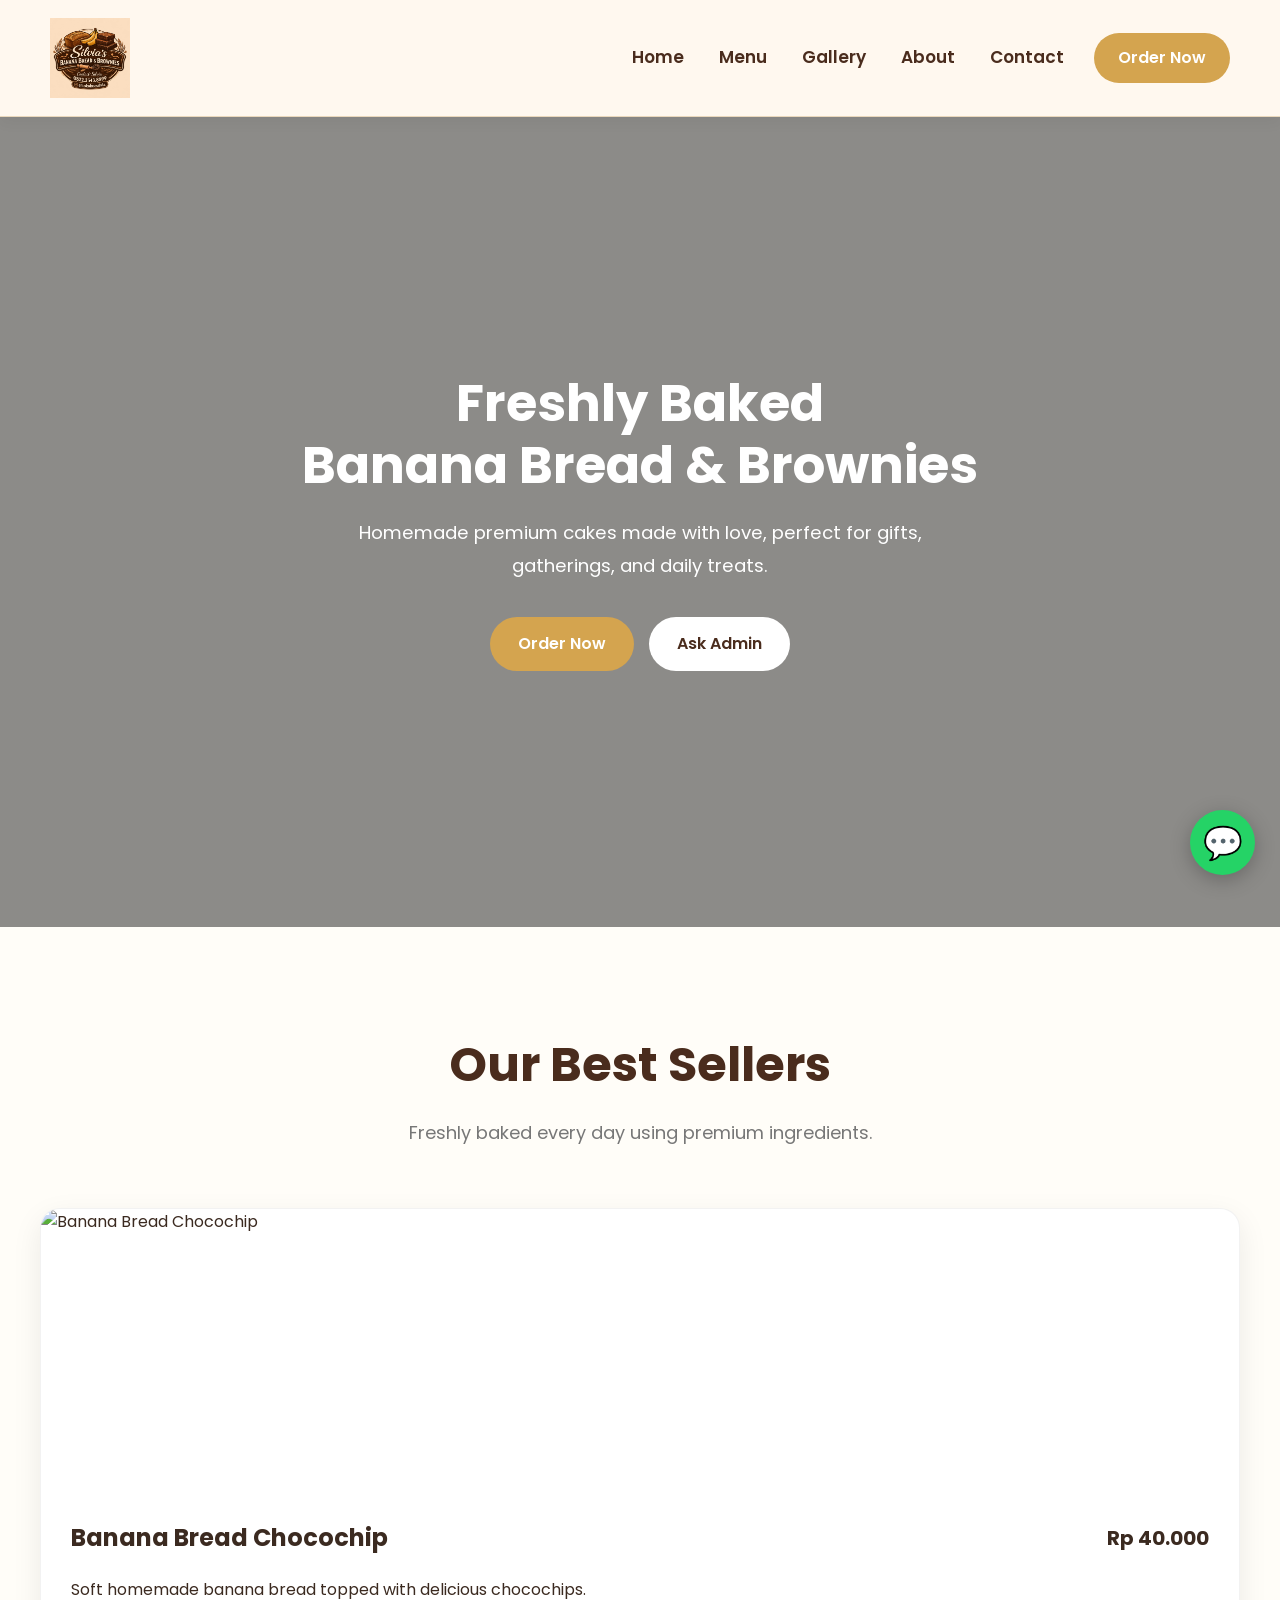
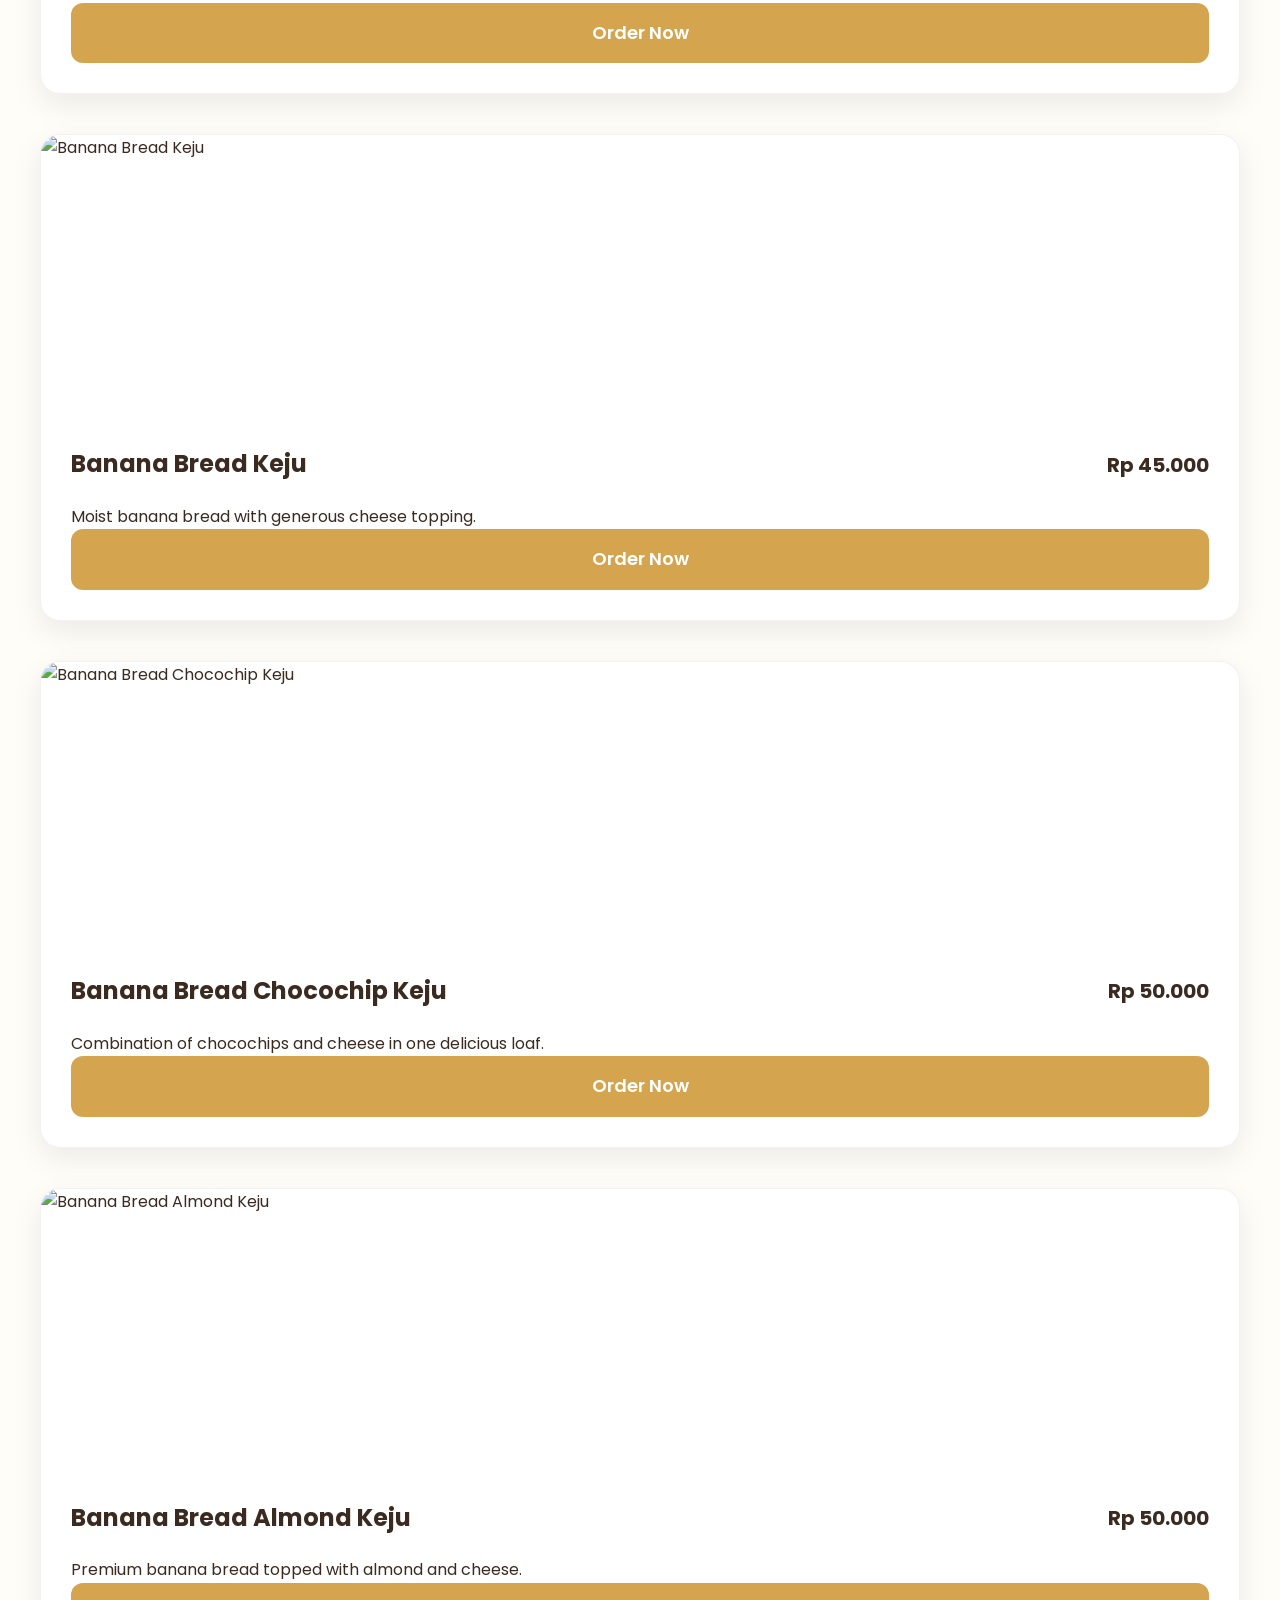
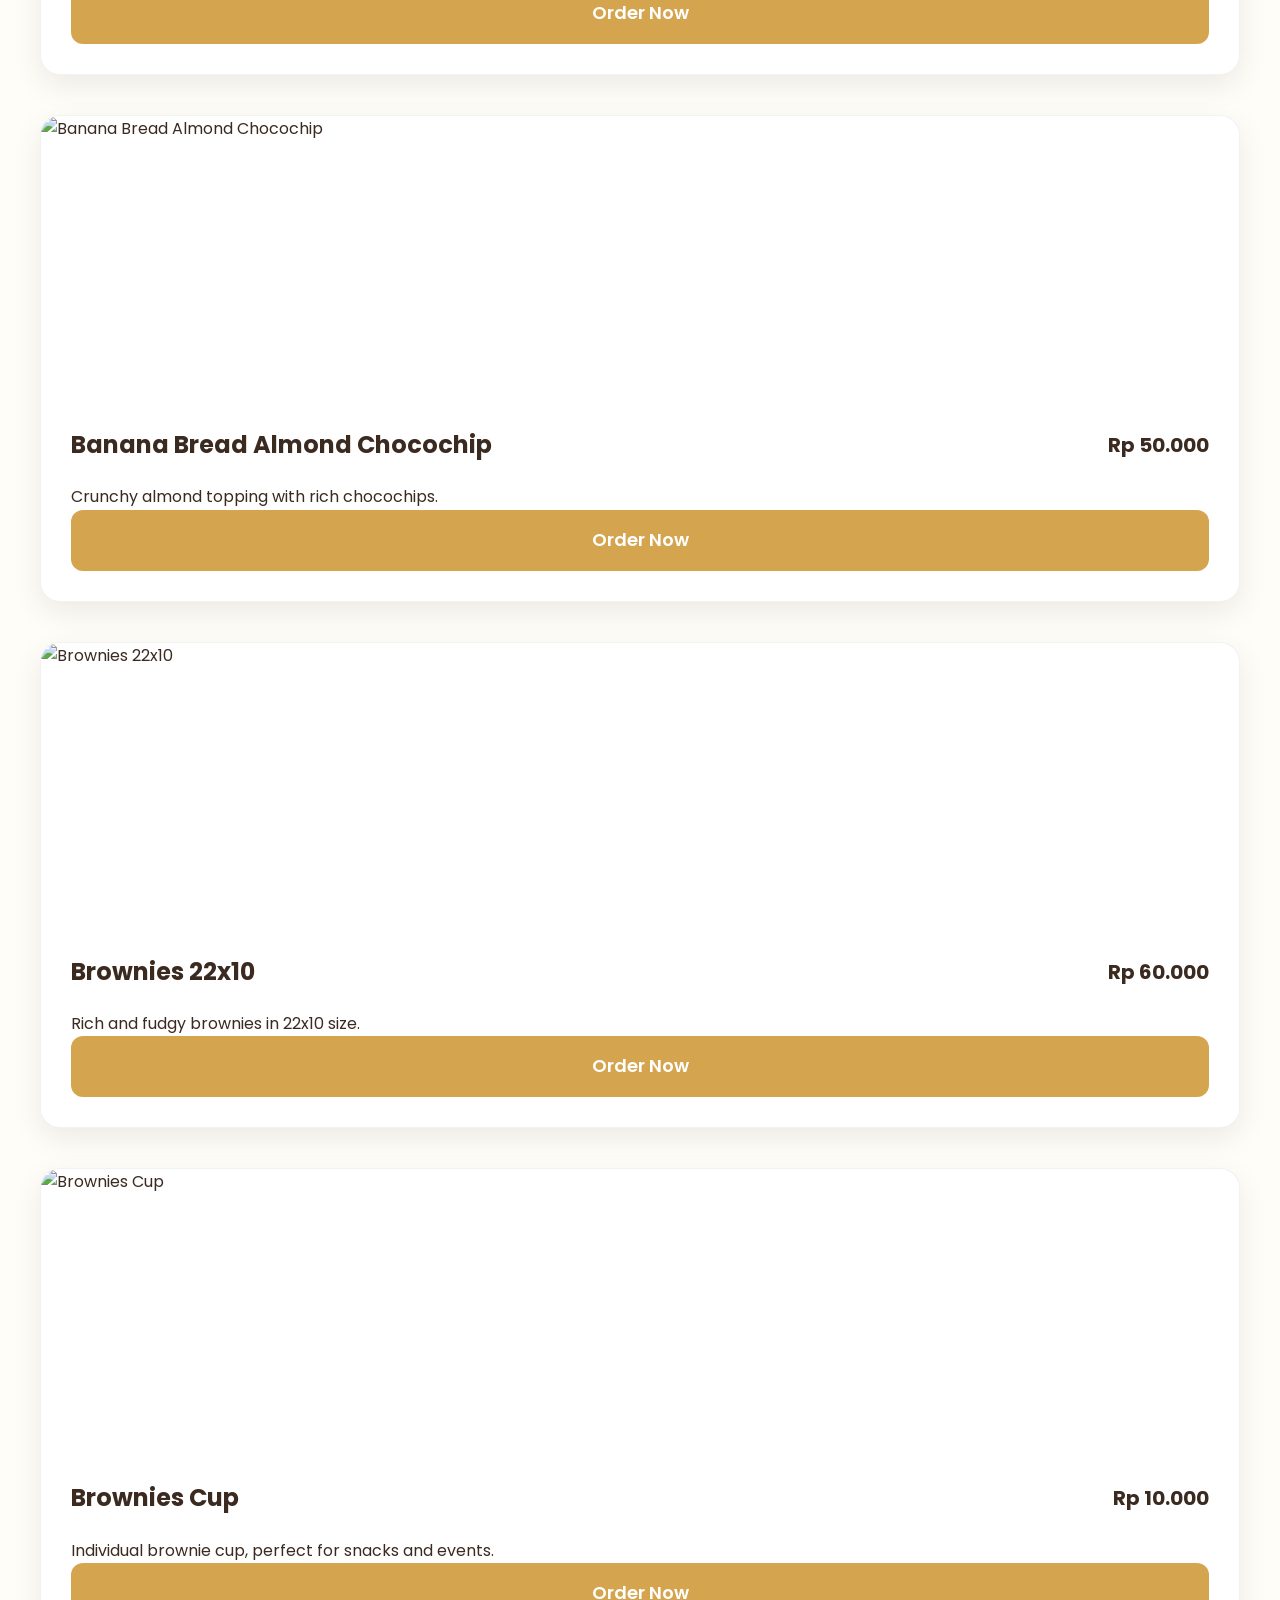
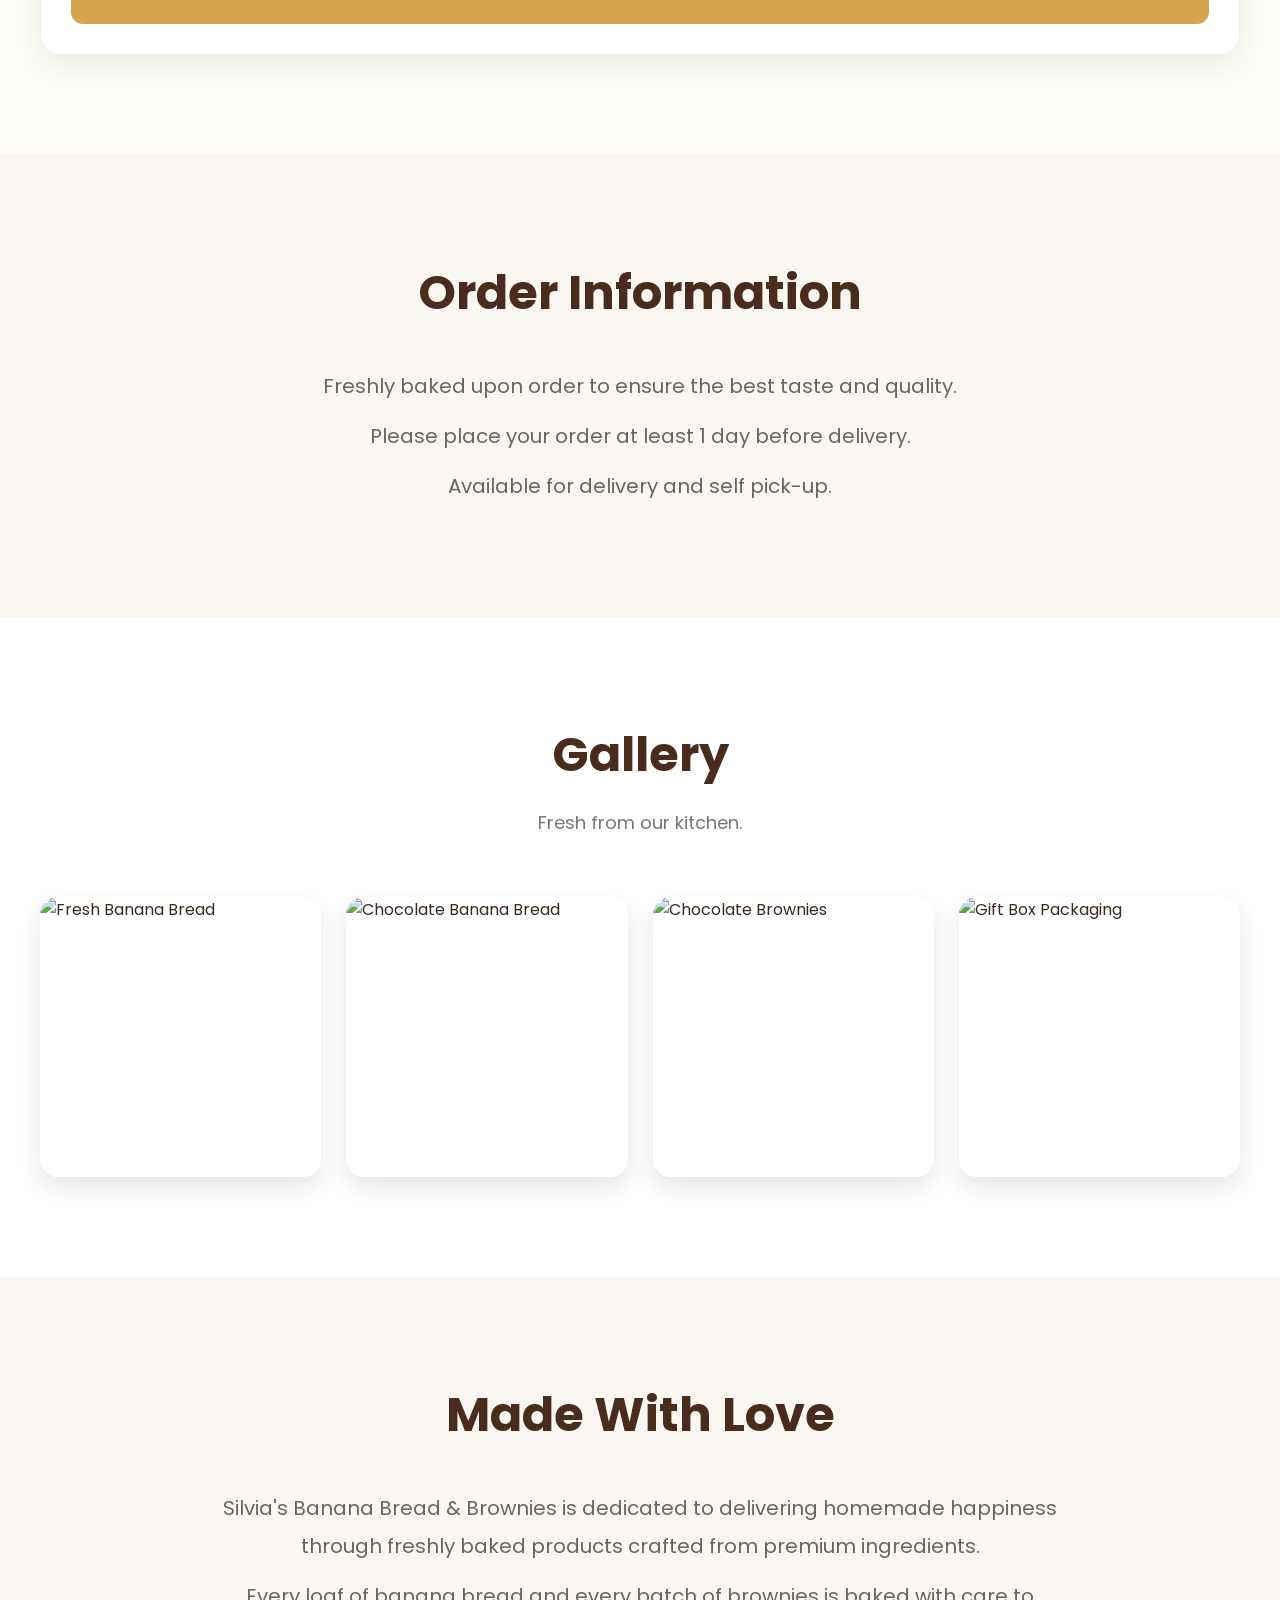
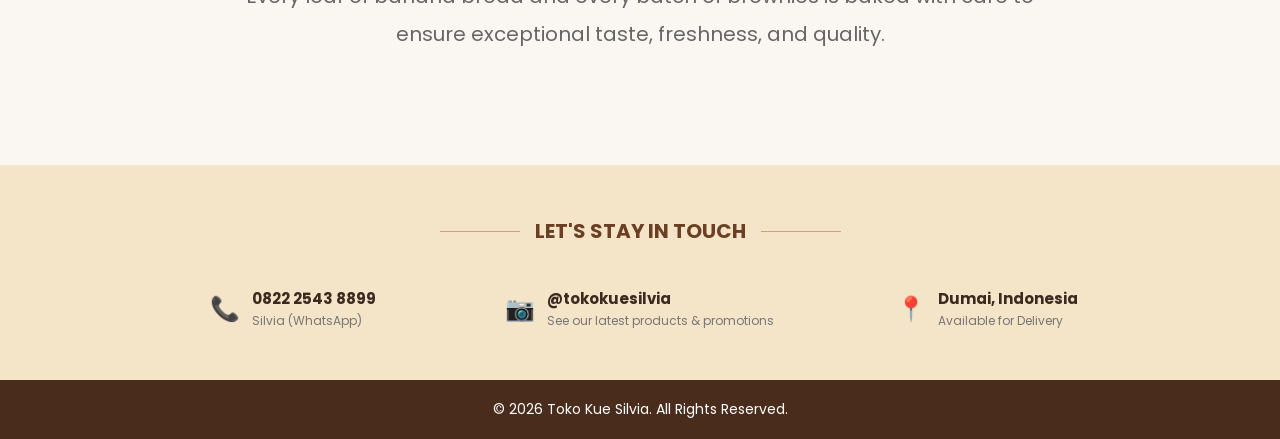
==== index.html @ 65a8c42e "Update index.html" ====
<!DOCTYPE html>
<html lang="en">

<head>
<meta charset="UTF-8">
<meta name="viewport" content="width=device-width, initial-scale=1.0">

<title>Silvia's Banana Bread & Brownies</title>

<meta name="description"
content="Homemade Banana Bread & Brownies. Freshly baked, premium ingredients, made with love.">

<link rel="preconnect" href="https://fonts.googleapis.com">
<link rel="preconnect" href="https://fonts.gstatic.com" crossorigin>

<link href="https://fonts.googleapis.com/css2?family=Poppins:wght@300;400;500;600;700&display=swap" rel="stylesheet">

<link rel="icon" href="logo.jpeg">

<link rel="stylesheet" href="styles.css">
</head>

<body>

<header class="site-header">

<div class="logo">

<img src="logo.jpeg" alt="Silvia's Logo">

</div>

<nav class="site-nav">

<a href="#home">Home</a>
<a href="#menu">Menu</a>
<a href="#gallery">Gallery</a>
<a href="#about">About</a>
<a href="#contact">Contact</a>

</nav>

<a href="order.html" class="order-btn">
Order Now
</a>

</header>

<section class="hero" id="home">

<div class="hero-content">

<h1>
Freshly Baked<br>
Banana Bread & Brownies
</h1>

<p>
Homemade premium cakes made with love,
perfect for gifts, gatherings, and daily treats.
</p>

<div class="hero-buttons">

<a href="order.html" class="btn-primary">
Order Now
</a>

<a href="https://wa.me/6282225438899"
target="_blank"
class="btn-secondary">

Ask Admin

</a>

</div>

</div>

</section>

<section class="menu-section" id="menu">

<div class="section-title">

<h2>Our Best Sellers</h2>

<p>
Freshly baked every day using premium ingredients.
</p>

</div>

<div class="menu-grid">

  <!-- PRODUCT 1 -->

  <div class="product-card">

    <img src="chocochip.jpeg" alt="Banana Bread Chocochip">

    <div class="product-content">

      <div class="product-header">

        <h3>Banana Bread Chocochip</h3>

        <span class="price">
          Rp 40.000
        </span>

      </div>

      <p>
        Soft homemade banana bread topped with delicious chocochips.
      </p>

      <a href="order.html">Order Now</a>

    </div>

  </div>


  <!-- PRODUCT 2 -->

  <div class="product-card">

    <img src="keju.jpeg" alt="Banana Bread Keju">

    <div class="product-content">

      <div class="product-header">

        <h3>Banana Bread Keju</h3>

        <span class="price">
          Rp 45.000
        </span>

      </div>

      <p>
        Moist banana bread with generous cheese topping.
      </p>

      <a href="order.html">Order Now</a>

    </div>

  </div>


  <!-- PRODUCT 3 -->

  <div class="product-card">

    <img src="chocochip-keju.jpeg" alt="Banana Bread Chocochip Keju">

    <div class="product-content">

      <div class="product-header">

        <h3>Banana Bread Chocochip Keju</h3>

        <span class="price">
          Rp 50.000
        </span>

      </div>

      <p>
        Combination of chocochips and cheese in one delicious loaf.
      </p>

      <a href="order.html">Order Now</a>

    </div>

  </div>


  <!-- PRODUCT 4 -->

  <div class="product-card">

    <img src="almond-keju.jpeg" alt="Banana Bread Almond Keju">

    <div class="product-content">

      <div class="product-header">

        <h3>Banana Bread Almond Keju</h3>

        <span class="price">
          Rp 50.000
        </span>

      </div>

      <p>
        Premium banana bread topped with almond and cheese.
      </p>

      <a href="order.html">Order Now</a>

    </div>

  </div>


  <!-- PRODUCT 5 -->

  <div class="product-card">

    <img src="almond-chocochip.jpeg" alt="Banana Bread Almond Chocochip">

    <div class="product-content">

      <div class="product-header">

        <h3>Banana Bread Almond Chocochip</h3>

        <span class="price">
          Rp 50.000
        </span>

      </div>

      <p>
        Crunchy almond topping with rich chocochips.
      </p>

      <a href="order.html">Order Now</a>

    </div>

  </div>


  <!-- PRODUCT 6 -->

  <div class="product-card">

    <img src="brownies-22x10.jpeg" alt="Brownies 22x10">

    <div class="product-content">

      <div class="product-header">

        <h3>Brownies 22x10</h3>

        <span class="price">
          Rp 60.000
        </span>

      </div>

      <p>
        Rich and fudgy brownies in 22x10 size.
      </p>

      <a href="order.html">Order Now</a>

    </div>

  </div>


  <!-- PRODUCT 7 -->

  <div class="product-card">

    <img src="brownies-cup.jpeg" alt="Brownies Cup">

    <div class="product-content">

      <div class="product-header">

        <h3>Brownies Cup</h3>

        <span class="price">
          Rp 10.000
        </span>

      </div>

      <p>
        Individual brownie cup, perfect for snacks and events.
      </p>

      <a href="order.html">Order Now</a>

    </div>

  </div>

</div>
  
</section>

<section class="about-section">

<div class="about-content">

<h2>Order Information</h2>

<p>
Freshly baked upon order to ensure the best taste and quality.
</p>

<p>
Please place your order at least 1 day before delivery.
</p>

<p>
Available for delivery and self pick-up.
</p>

</div>


</section>

<section class="gallery-section" id="gallery">

<div class="section-title">

<h2>Gallery</h2>

<p>
Fresh from our kitchen.
</p>

</div>

<div class="gallery-grid">

<img src="gallery1.jpeg" alt="Fresh Banana Bread">
<img src="gallery2.jpeg" alt="Chocolate Banana Bread">
<img src="gallery3.jpeg" alt="Chocolate Brownies">
<img src="gallery4.jpeg" alt="Gift Box Packaging">

</div>

</section>

<section class="about-section" id="about">

<div class="about-content">

<h2>Made With Love</h2>

<p>
Silvia's Banana Bread & Brownies is dedicated to delivering homemade happiness through freshly baked products crafted from premium ingredients.
</p>

<p>
Every loaf of banana bread and every batch of brownies is baked with care to ensure exceptional taste, freshness, and quality.
</p>

</div>

</section>

  
<section class="contact-footer" id="contact">

<h3>LET'S STAY IN TOUCH</h3>

<div class="contact-grid">

<div class="contact-item">

<div class="icon">📞</div>

<div>
<strong>0822 2543 8899</strong>
<p>Silvia (WhatsApp)</p>
</div>

</div>

<div class="contact-item">

<div class="icon">📷</div>

<div>
<a
href="https://www.instagram.com/tokokuesilvia?igsh=MXJ3dHR3a2hvaTVpeA=="
target="_blank">

<strong>@tokokuesilvia</strong>

</a>

<p>See our latest products & promotions</p>
</div>

</div>

<div class="contact-item">

<div class="icon">📍</div>

<div>
<strong>Dumai, Indonesia</strong>
<p>Available for Delivery</p>
</div>

</div>

</div>

</section>

<footer class="footer-bottom">

<p>
© 2026 Toko Kue Silvia. All Rights Reserved.
</p>

</footer>

<a
href="https://wa.me/6282225438899"
class="floating-wa"
target="_blank">

💬

</a>

<script src="script.js"></script>

</body>
</html>
---- styles.css ----
*{
margin:0;
padding:0;
box-sizing:border-box;
}

html{
scroll-behavior:smooth;
}
body{
font-family:'Poppins',sans-serif;
background:#fffdf8;
color:#3b2a20;
line-height:1.6;
}

/* ==========================
   HEADER
========================== */

.site-header{
position:sticky;
top:0;
z-index:1000;

display:flex;
justify-content:space-between;
align-items:center;

padding:18px 50px;

background:#fff8ef;

border-bottom:1px solid #ead8bc;

box-shadow:
0 4px 15px rgba(0,0,0,.05);
}

.logo{
display:flex;
align-items:center;
}

.logo img{
height:80px;
width:auto;
display:block;
object-fit:contain;
}

.site-nav{
display:flex;
gap:35px;
align-items:center;

margin-left:auto;
margin-right:30px;
}

.site-nav a{
text-decoration:none;
color:#4a2c1d;
font-weight:600;
font-size:17px;
transition:.3s;
}

.site-nav a:hover{
color:#d4a44f;
}

.order-btn{
background:#d4a44f;
color:white;
padding:12px 24px;
border-radius:30px;
text-decoration:none;
font-weight:600;
transition:.3s;
}

.order-btn:hover{
background:#be903f;
}

/* ==========================
   HERO
========================== */

.hero{
background:
linear-gradient(
rgba(0,0,0,.45),
rgba(0,0,0,.45)
),
url("hero-banner.jpg");

background-size:cover;
background-position:center;
background-repeat:no-repeat;

min-height:90vh;

display:flex;
justify-content:center;
align-items:center;
text-align:center;

color:white;
padding:50px 20px;
}

.hero-content{
max-width:800px;
animation:fadeUp 1s ease;
}

.hero h1{
font-size:3.2rem;
font-weight:700;
line-height:1.2;
margin-bottom:20px;
}

.hero p{
font-size:1.15rem;
max-width:650px;
margin:0 auto 35px;
line-height:1.8;
}

.hero-buttons{
display:flex;
justify-content:center;
gap:15px;
flex-wrap:wrap;
}

.btn-primary,
.btn-secondary{
padding:14px 28px;
border-radius:50px;
text-decoration:none;
font-weight:600;
transition:.3s;
}

.btn-primary{
background:#d4a44f;
color:white;
}

.btn-primary:hover{
background:#be903f;
}

.btn-secondary{
background:white;
color:#4a2c1d;
}

.btn-secondary:hover{
background:#f4f4f4;
}

/* ==========================
   SECTION TITLE
========================== */

section{
padding:100px 20px;
}

.section-title{
text-align:center;
margin-bottom:60px;
}

.section-title h2{
font-size:3rem;
color:#4a2c1d;
margin-bottom:15px;
}

.section-title p{
color:#777;
font-size:18px;
}

/* ==========================
   PRODUCTS
========================== */

.menu-grid{
max-width:1200px;
margin:auto;

display:grid;
grid-template-columns:1fr;
gap:40px;
}

.product-card{
background:white;
border-radius:20px;
overflow:hidden;

border:1px solid rgba(0,0,0,.05);

box-shadow:
0 10px 30px rgba(0,0,0,.08);

transition:.3s;
}
.product-card:hover{
transform:translateY(-8px);

box-shadow:
0 15px 40px rgba(0,0,0,.12);
}

.product-card img{
width:100%;
height:280px;
object-fit:cover;
display:block;
}

.product-content{
padding:30px;
}

.product-header{
display:flex;
justify-content:space-between;
align-items:center;
gap:20px;
margin-bottom:20px;
}

.product-header h3{
font-size:24px;
font-weight:700;
}

.price{
font-size:20px;
font-weight:700;
}

.product-card p{
font-size:16px;
}

.product-card a{
display:block;
width:100%;

padding:16px;

background:#d4a44f;
color:white;

text-align:center;
text-decoration:none;

border-radius:12px;

font-size:18px;
font-weight:600;

transition:.3s;
}

.product-card a:hover{
background:#be903f;
}

/* ==========================
   ORDER INFORMATION
========================== */

.about-section{
background:#faf7f2;
}

.about-content{
max-width:900px;
margin:auto;
text-align:center;
padding:0 30px;
}

.about-content h2{
font-size:3rem;
margin-bottom:35px;
color:#4a2c1d;
}

.about-content p{
font-size:20px;
line-height:1.9;
color:#666;
margin-bottom:12px;
}

/* ==========================
   GALLERY
========================== */

.gallery-section{
background:white;
}

.gallery-grid{
max-width:1200px;
margin:auto;

display:grid;
grid-template-columns:
repeat(auto-fit,minmax(280px,1fr));

gap:25px;
}

.gallery-grid img{
width:100%;
height:280px;
object-fit:cover;

border-radius:18px;

box-shadow:
0 10px 25px rgba(0,0,0,.10);

transition:.35s;
}

.gallery-grid img:hover{
transform:translateY(-8px) scale(1.03);
}

/* ==========================
   CONTACT FOOTER
========================== */

.contact-footer{
background:#f4e4c8;
padding:50px 20px;
text-align:center;
}

.contact-footer h3{
font-size:20px;
font-weight:700;
color:#6b3f24;

margin-bottom:40px;

position:relative;
display:inline-block;
}

.contact-footer h3::before,
.contact-footer h3::after{
content:"";
position:absolute;
top:50%;

width:80px;
height:1px;

background:#d4a44f;
}

.contact-footer h3::before{
right:100%;
margin-right:15px;
}

.contact-footer h3::after{
left:100%;
margin-left:15px;
}

.contact-grid{
max-width:1000px;
margin:auto;

display:grid;
grid-template-columns:repeat(3,1fr);

gap:40px;
}

.contact-item{
display:flex;
justify-content:center;
align-items:center;
gap:12px;

text-align:left;
}

.icon{
font-size:24px;
}

.contact-item strong{
display:block;
font-size:15px;
}

.contact-item a{
text-decoration:none;
color:#3b2a20;
}

.contact-item a:hover{
color:#d4a44f;
}

.contact-item p{
font-size:12px;
color:#777;
}

/* ==========================
   FOOTER
========================== */

.footer-bottom{
background:#4a2c1d;
padding:18px;
text-align:center;
color:white;
font-size:14px;
}

/* ==========================
   ORDER PAGE
========================== */

.order-page{
padding:100px 20px;
background:#faf7f2;
}

.order-container{
max-width:850px;
margin:auto;

background:white;
padding:40px;

border-radius:20px;

box-shadow:
0 10px 30px rgba(0,0,0,.08);
}

.back-home{
display:inline-block;
margin-bottom:25px;

text-decoration:none;
font-weight:600;
color:#4a2c1d;

transition:.3s;
}

.back-home:hover{
color:#d4a44f;
}

.order-container h1{
font-size:36px;
margin-bottom:10px;
color:#4a2c1d;
}

.order-container > p{
color:#666;
margin-bottom:30px;
line-height:1.8;
}

.form-group{
margin-bottom:20px;
}

.form-group label{
display:block;
font-weight:600;
margin-bottom:8px;
}

.form-group input,
.form-group textarea,
.form-group select{
width:100%;
padding:12px;

border:1px solid #ddd;
border-radius:10px;

font-size:16px;
}

.product-order{
display:flex;
justify-content:space-between;
align-items:center;

padding:15px;
margin-bottom:12px;

border:1px solid #ddd;
border-radius:10px;
}

.product-info label{
display:block;
font-weight:600;
font-size:17px;
color:#3b2a20;
}

.product-info span{
display:block;
margin-top:4px;
color:#d4a44f;
font-weight:700;
}

.qty-box{
display:flex;
align-items:center;

width:170px;
height:55px;

border:1px solid #ddd;
border-radius:12px;

overflow:hidden;
}

.qty-box button{
width:55px;
height:55px;

border:none;
background:#f4f4f4;

font-size:28px;
font-weight:700;

cursor:pointer;
}

.qty-box input{
width:60px;
text-align:center;

border:none;
font-size:18px;
font-weight:600;
}

.button-group button,
#submitBtn{
width:100%;

padding:15px;

background:#4a2f1d;
color:white;

border:none;
border-radius:10px;

font-weight:600;
cursor:pointer;
}
.button-group button:hover,
#submitBtn:hover{
background:#5d3a24;
}

hr{
margin:30px 0;
border:none;
border-top:1px solid #ddd;
}

/* TOTAL PAYMENT */

.total-box{
display:flex;
justify-content:space-between;
align-items:center;

padding:22px 28px;
margin:25px 0;

background:#faf7f2;
border-radius:15px;
border:1px solid #eee;
}

.total-box h3{
margin:0;
font-size:20px;
font-weight:700;
color:#3b2a20;
}

#totalHarga{
margin:0;
font-size:26px;
font-weight:700;
color:#d4a44f;
letter-spacing:.5px;
}

/* ==========================
   FLOATING WHATSAPP
========================== */

.floating-wa{
position:fixed;
bottom:25px;
right:25px;

width:65px;
height:65px;

display:flex;
align-items:center;
justify-content:center;

background:#25D366;
color:white;

border-radius:50%;

font-size:32px;
text-decoration:none;

box-shadow:
0 5px 20px rgba(0,0,0,.25);

z-index:999;
transition:.3s;
}

.floating-wa:hover{
transform:scale(1.1) translateY(-3px);
background:#20ba5a;
}


/* ==========================
   MOBILE
========================== */

@media(max-width:768px){

.site-header{
padding:15px 20px;
flex-wrap:wrap;
}

.logo img{
height:65px;
}

.order-btn{
width:100%;
text-align:center;
margin-top:15px;
}

.site-nav{
width:100%;
margin-top:20px;

justify-content:center;
flex-wrap:wrap;

gap:15px;
}

.hero{
min-height:75vh;
}

.hero h1{
font-size:2.2rem;
}

.hero p{
font-size:1rem;
}

.hero-buttons{
flex-direction:column;
}

.btn-primary,
.btn-secondary{
width:100%;
}

.product-header{
flex-direction:column;
align-items:flex-start;
}

.product-header h3{
font-size:20px;
}

.price{
font-size:18px;
}

.contact-grid{
grid-template-columns:1fr;
}

.contact-footer h3::before,
.contact-footer h3::after{
display:none;
}
.product-order{
flex-direction:column;
align-items:flex-start;
gap:15px;
}

.qty-box{
width:100%;
max-width:170px;
}

.total-box{
flex-direction:column;
align-items:flex-start;
gap:10px;
}

#totalHarga{
font-size:22px;
}

.order-container{
padding:25px;
}

   @keyframes fadeUp{

from{
opacity:0;
transform:translateY(30px);
}

to{
opacity:1;
transform:translateY(0);
}

}
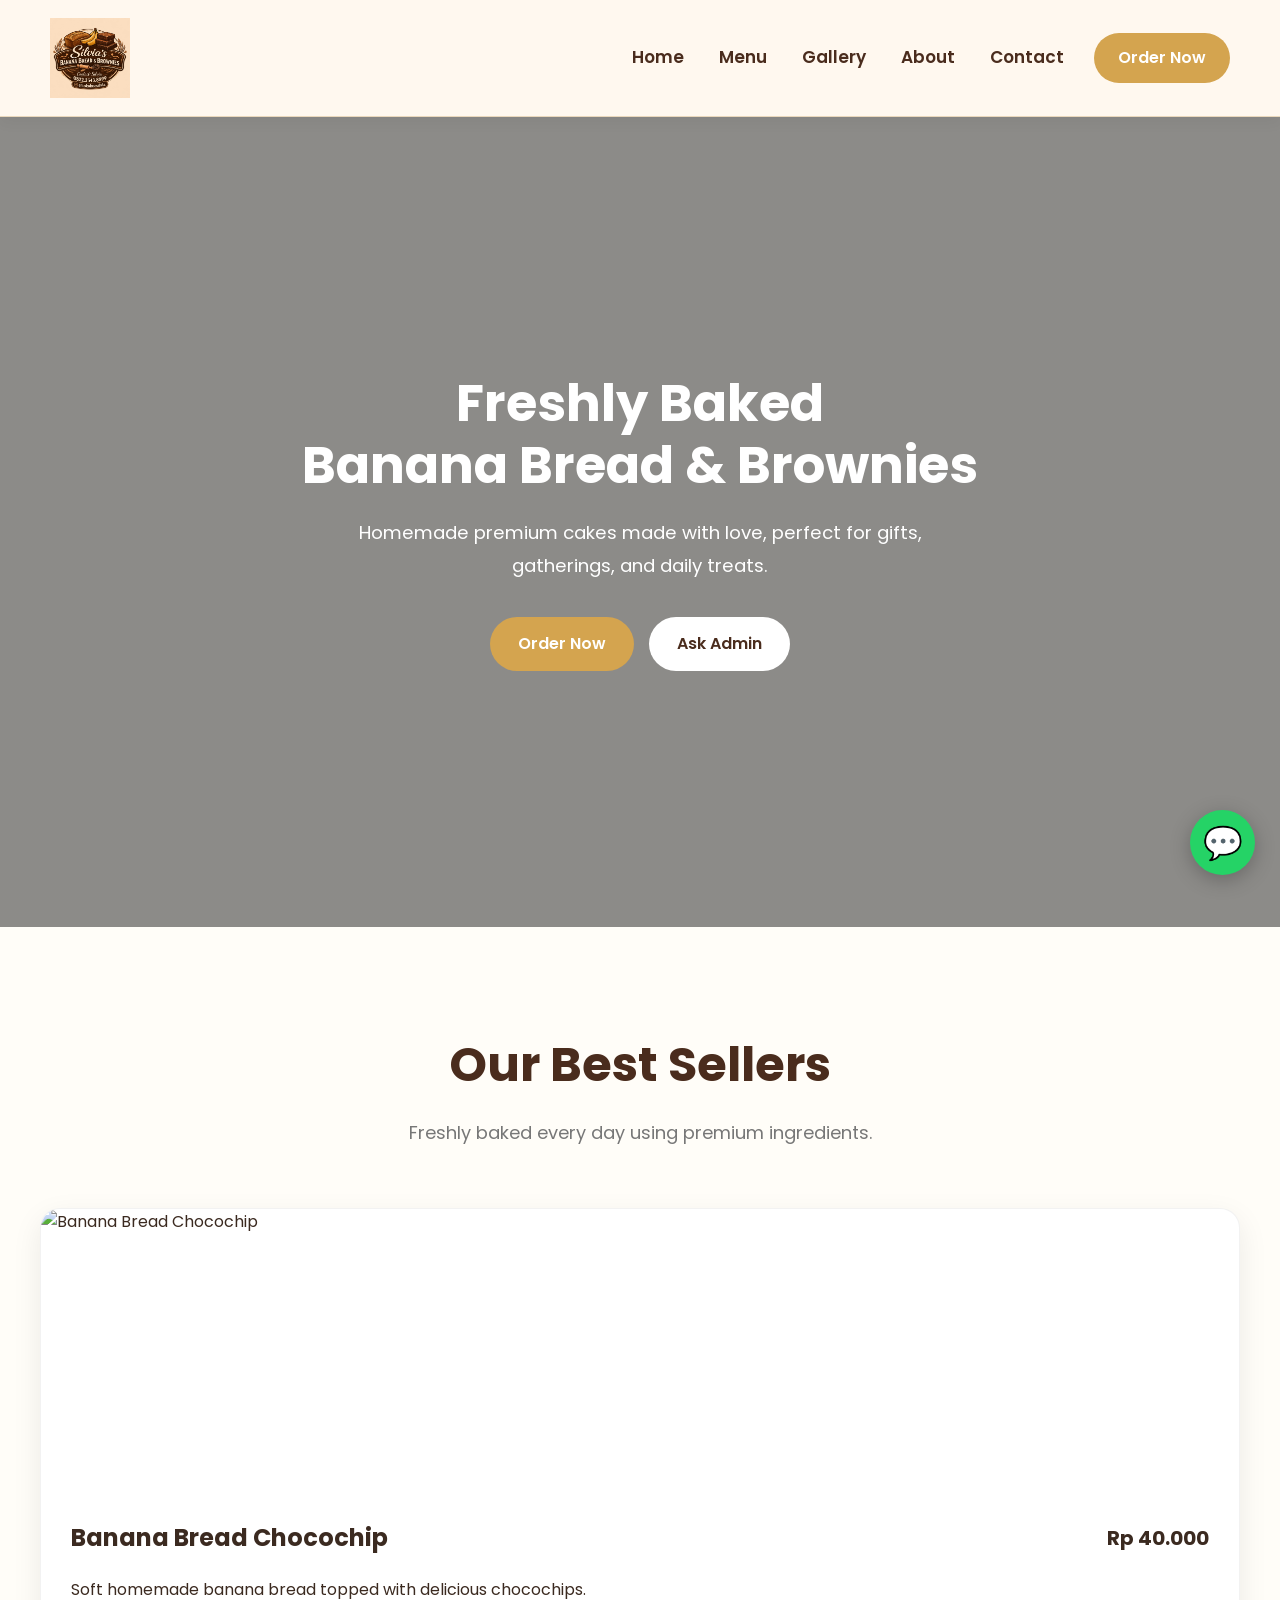
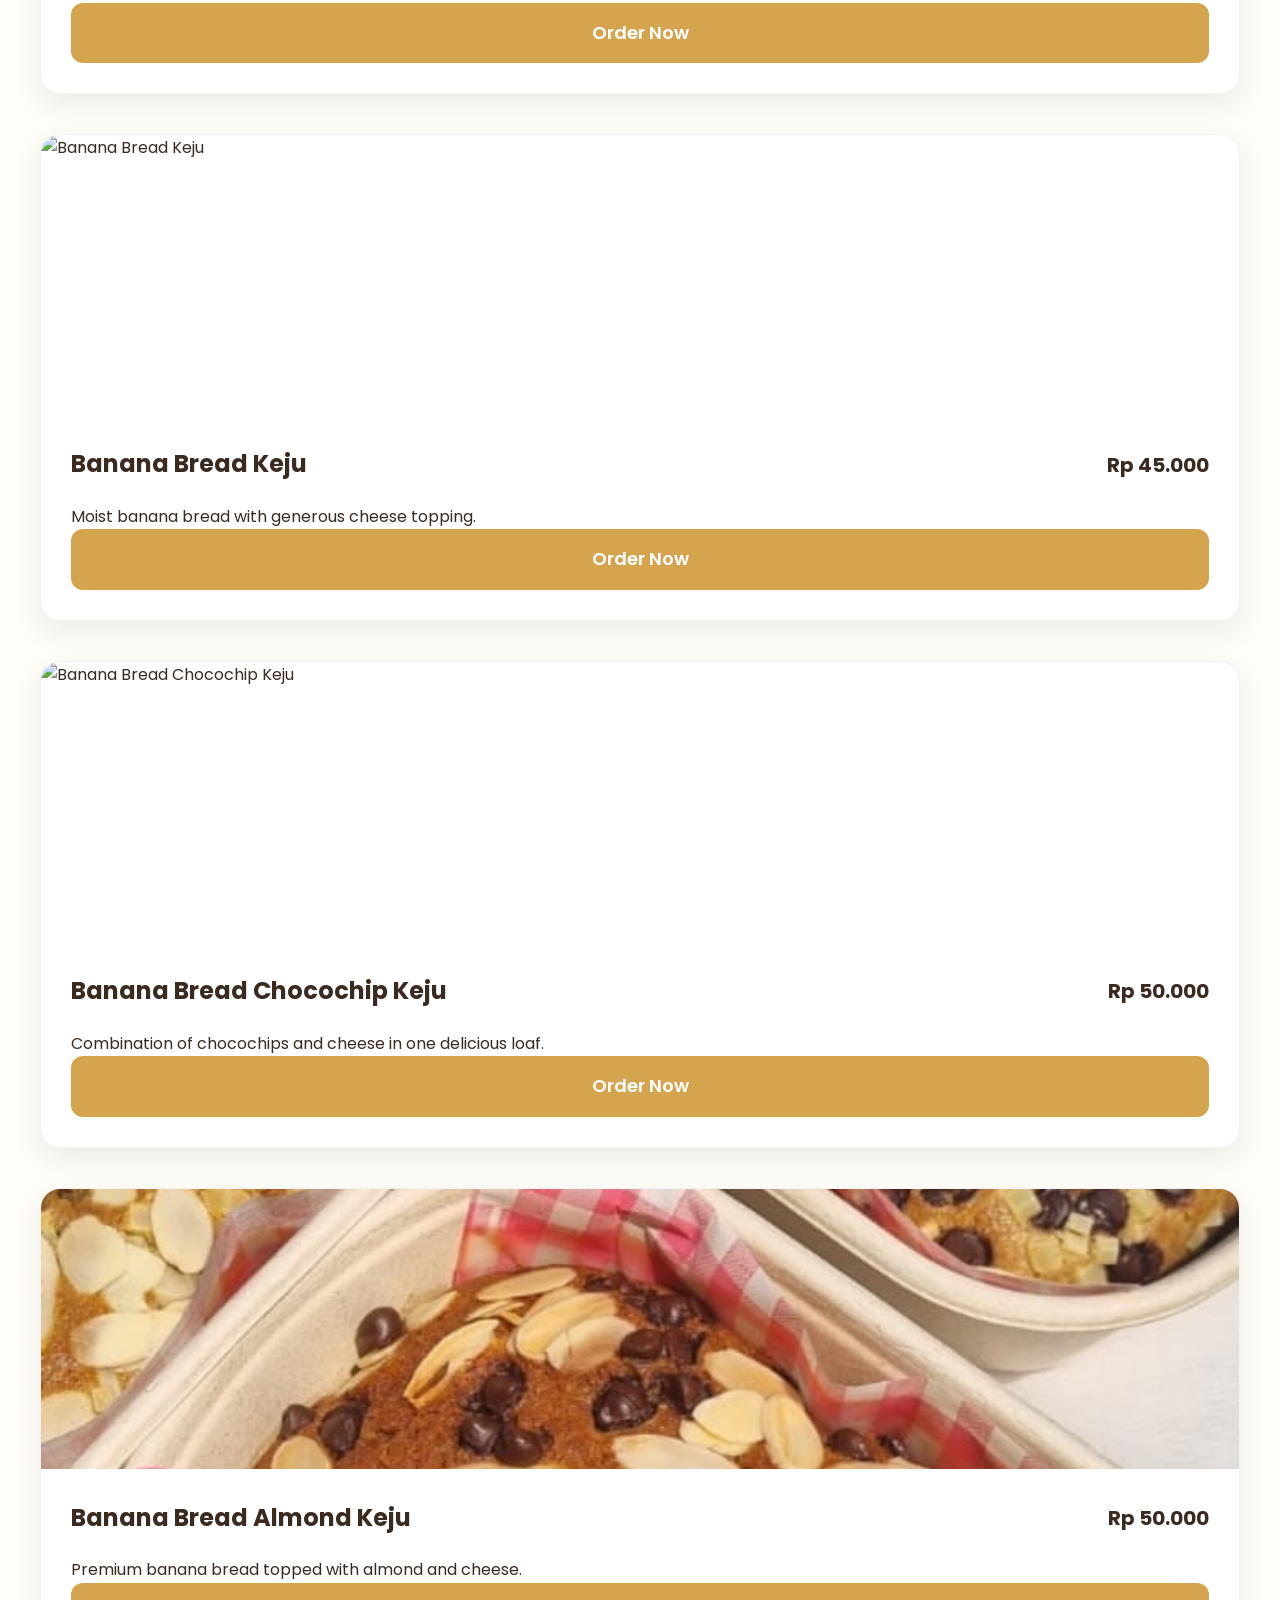
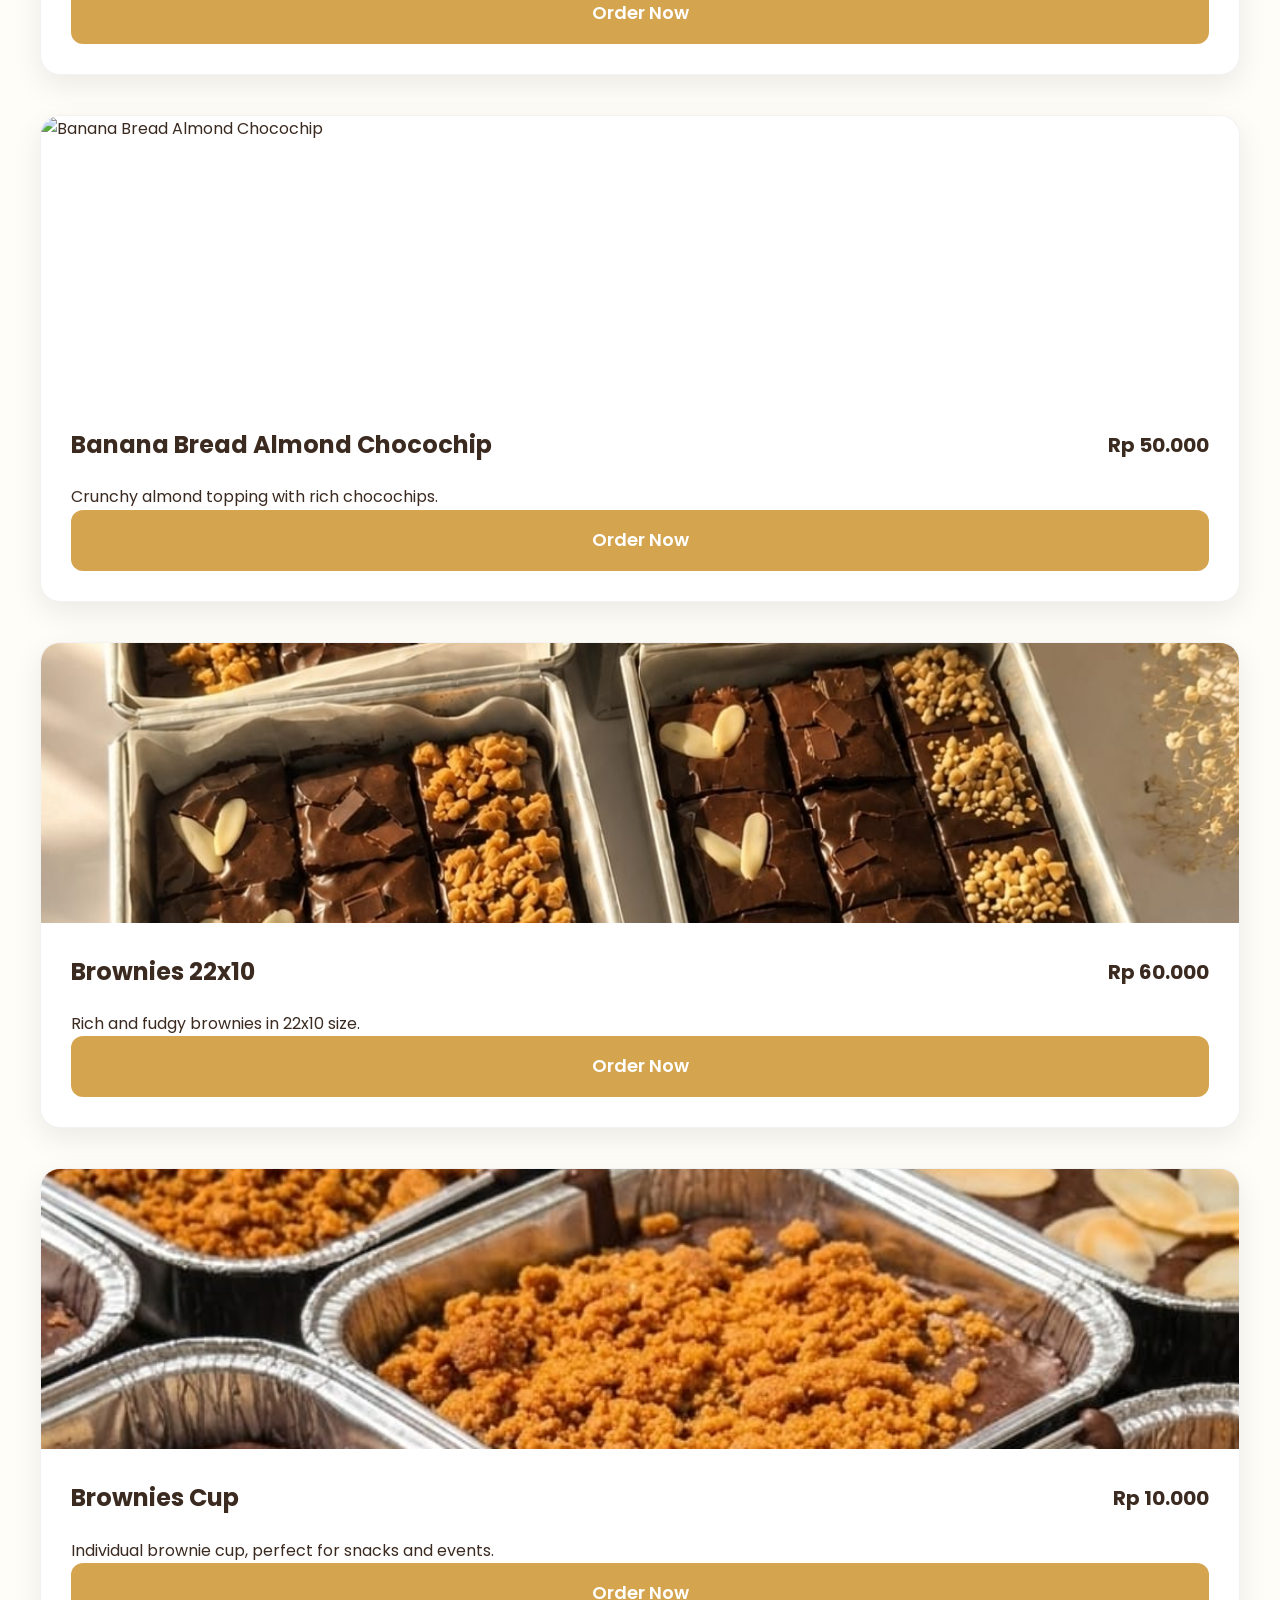
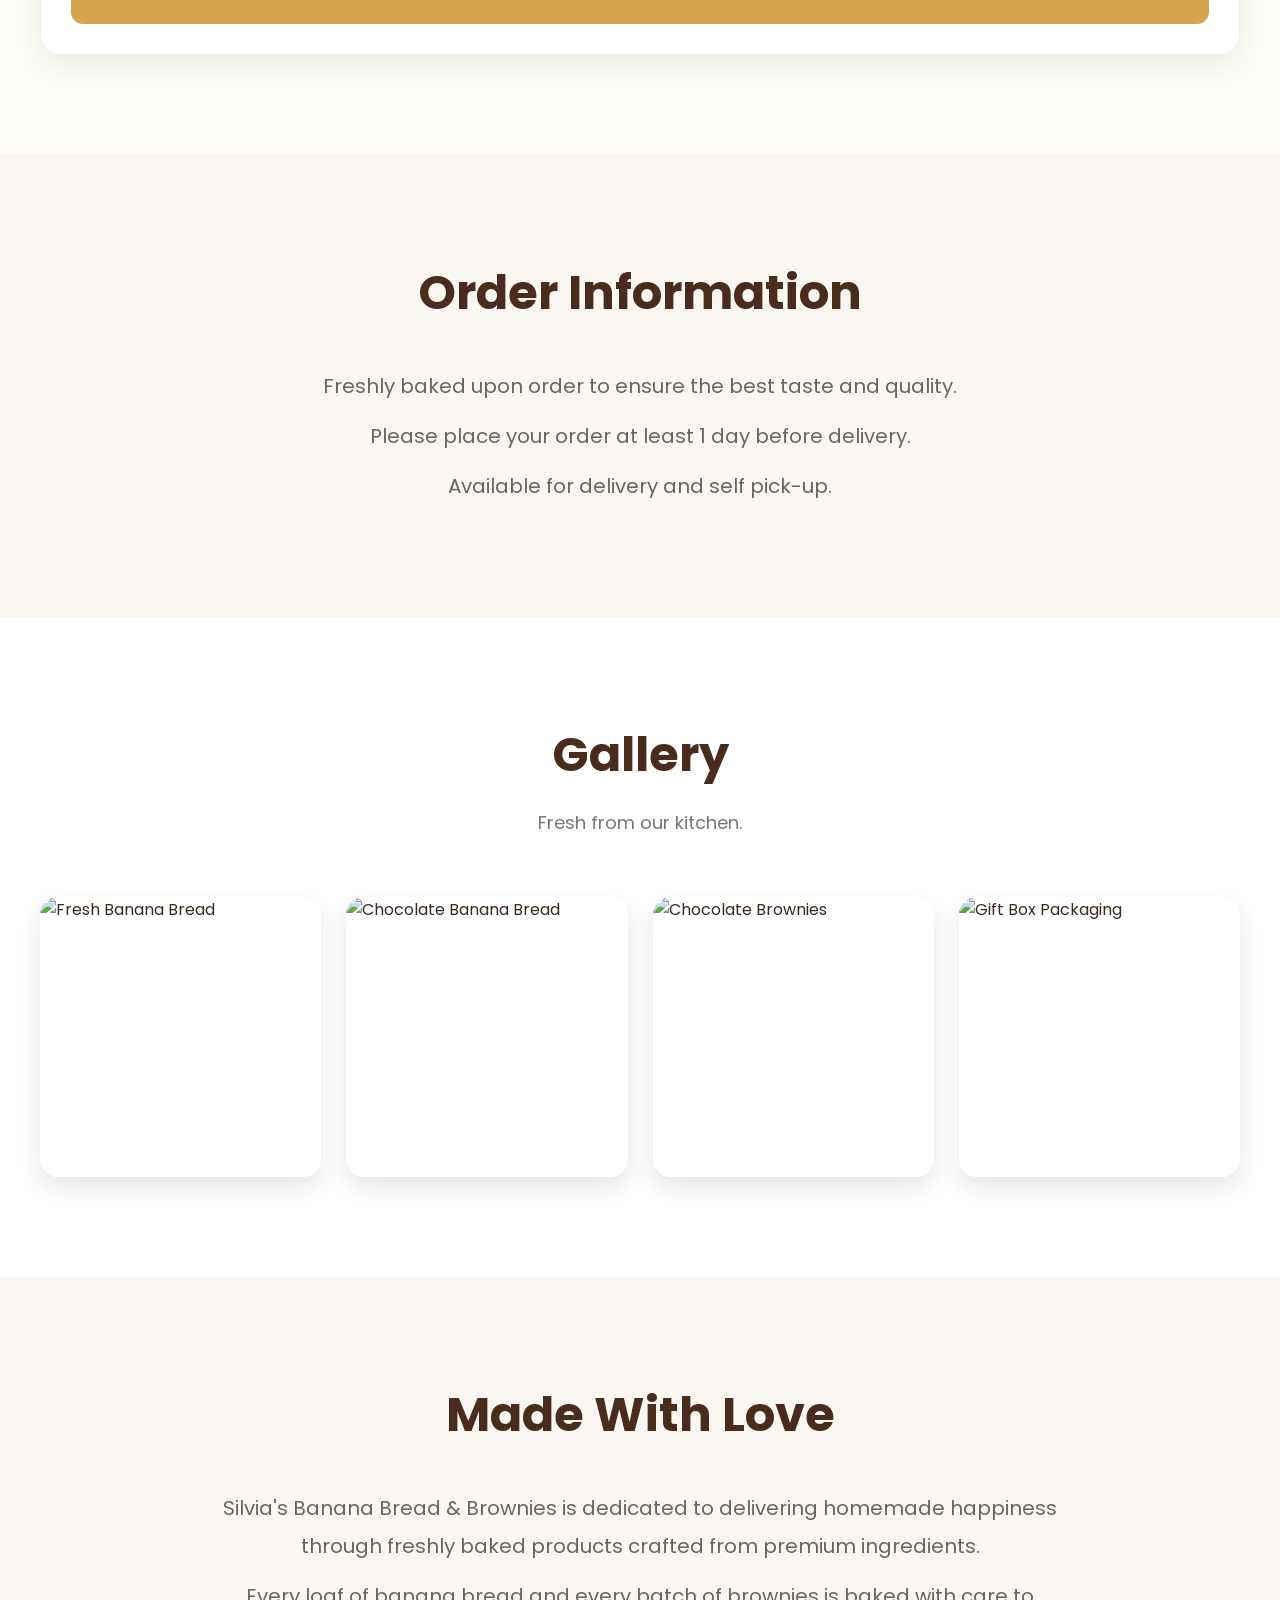
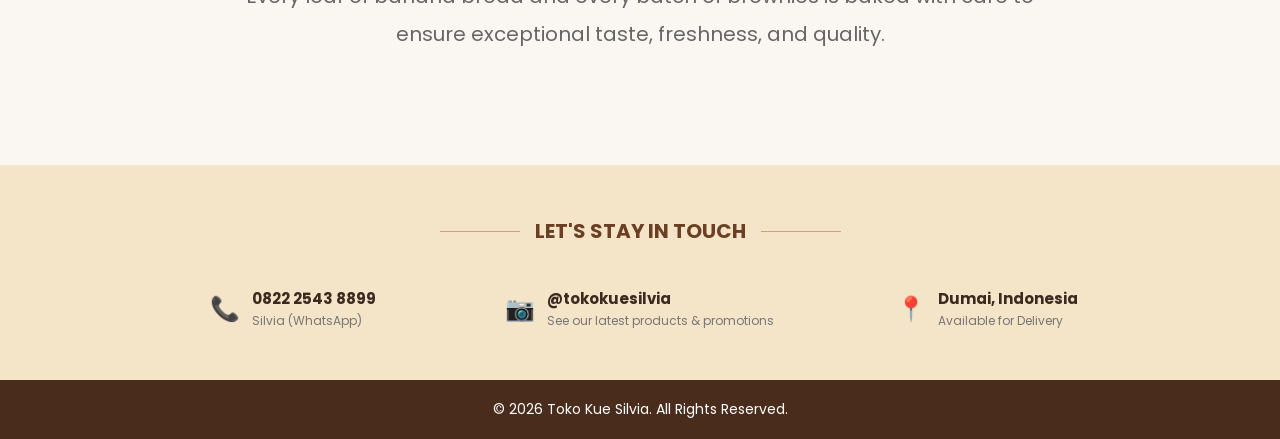
==== commit fe6ab804: "Update index.html" ====
--- a/index.html
+++ b/index.html
@@ -185,7 +185,7 @@
 
   <div class="product-card">
 
-    <img src="almond-keju.jpeg" alt="Banana Bread Almond Keju">
+    <img src="banana-bread-almond keju chocochip.jpeg" alt="Banana Bread Almond Keju">
 
     <div class="product-content">
 
@@ -214,7 +214,7 @@
 
   <div class="product-card">
 
-    <img src="almond-chocochip.jpeg" alt="Banana Bread Almond Chocochip">
+    <img src="banana-bread-almond keju chocochip.jpeg.jpeg" alt="Banana Bread Almond Chocochip">
 
     <div class="product-content">
 
@@ -243,7 +243,7 @@
 
   <div class="product-card">
 
-    <img src="brownies-22x10.jpeg" alt="Brownies 22x10">
+    <img src="brownies 22x10.jpeg" alt="Brownies 22x10">
 
     <div class="product-content">
 
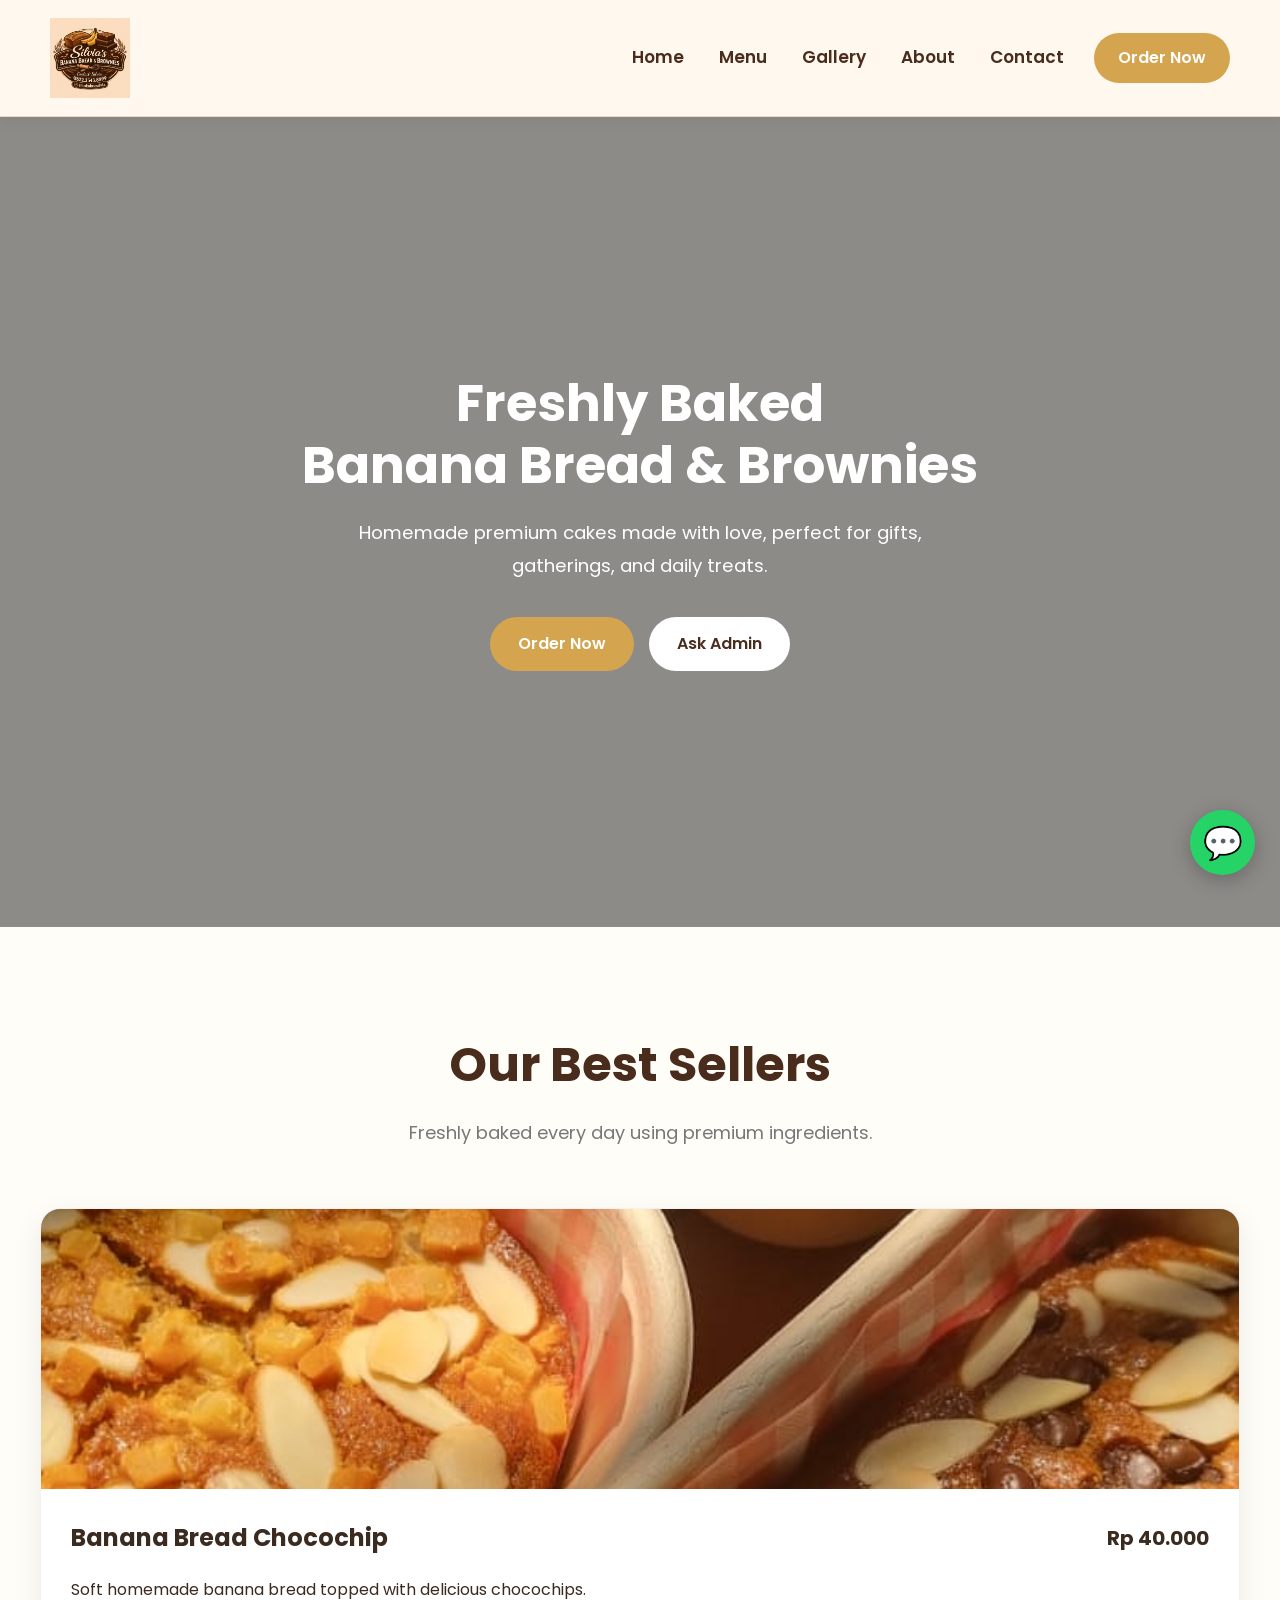
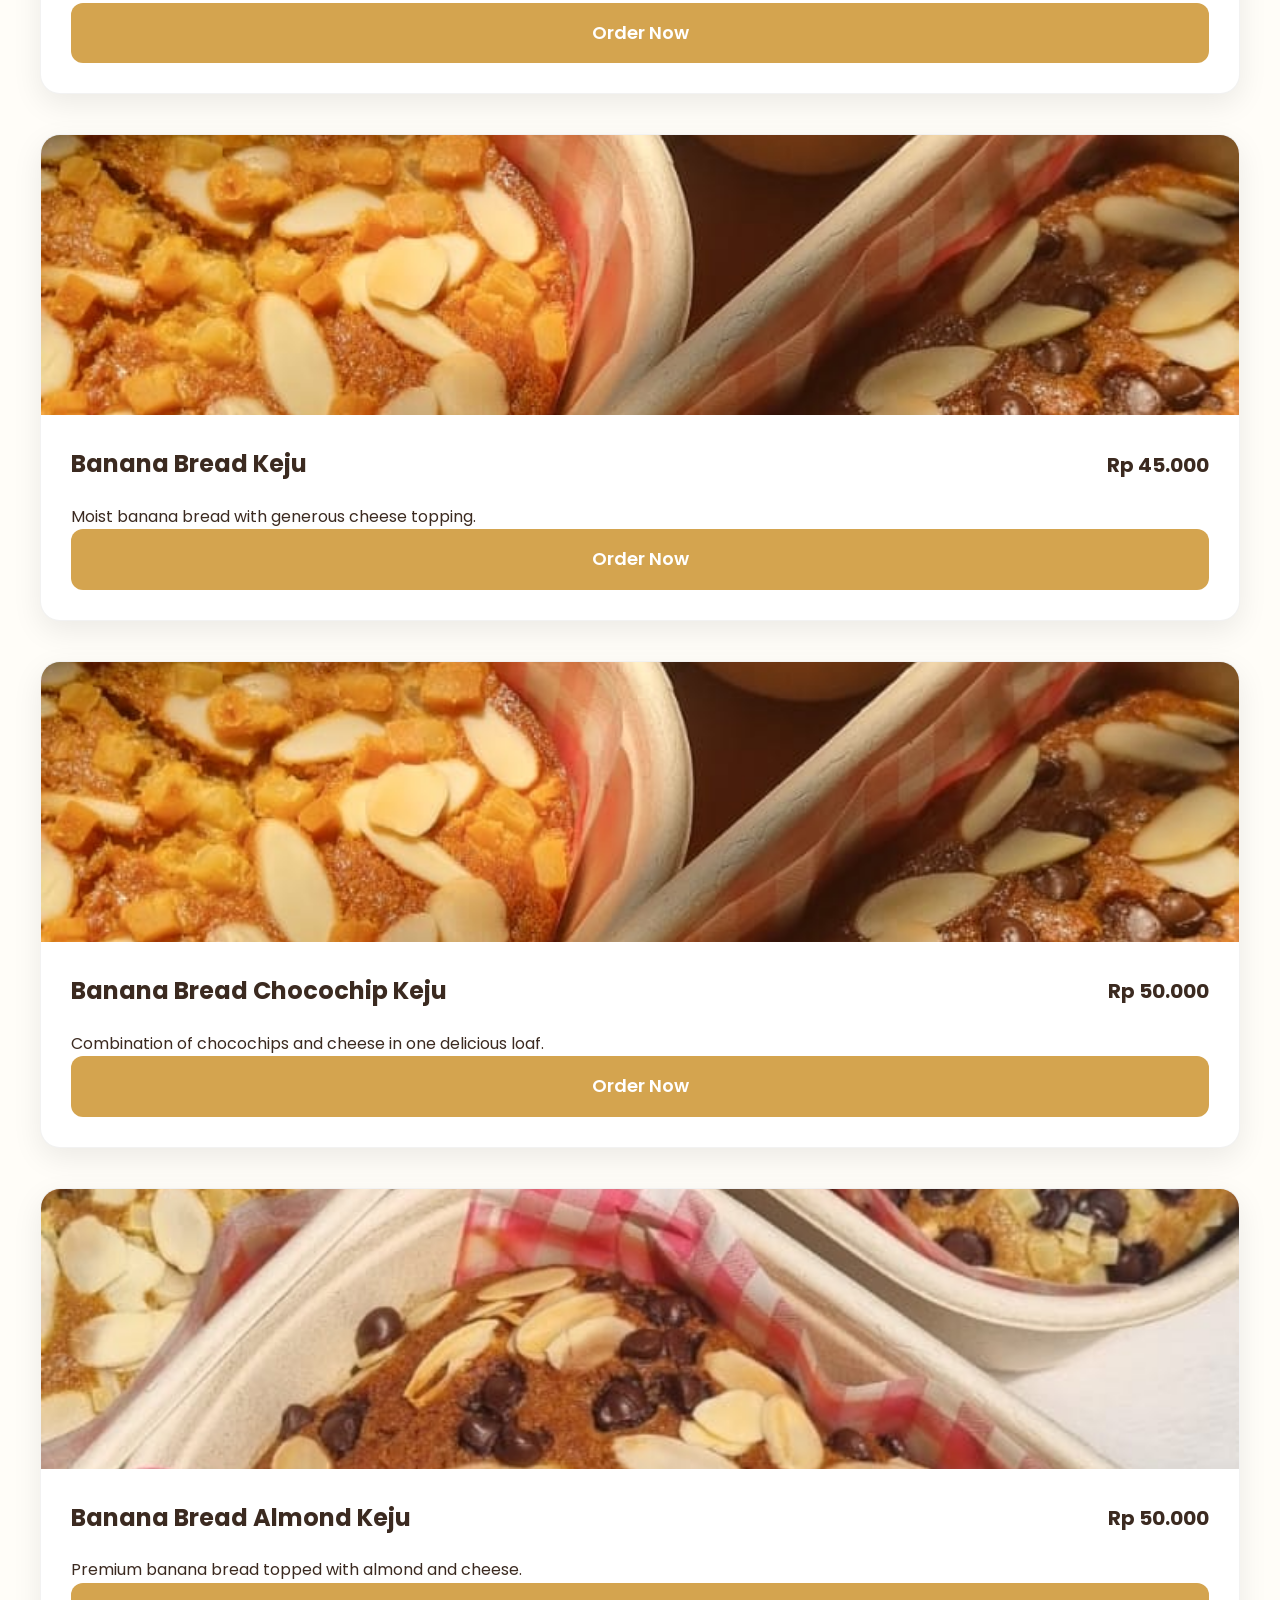
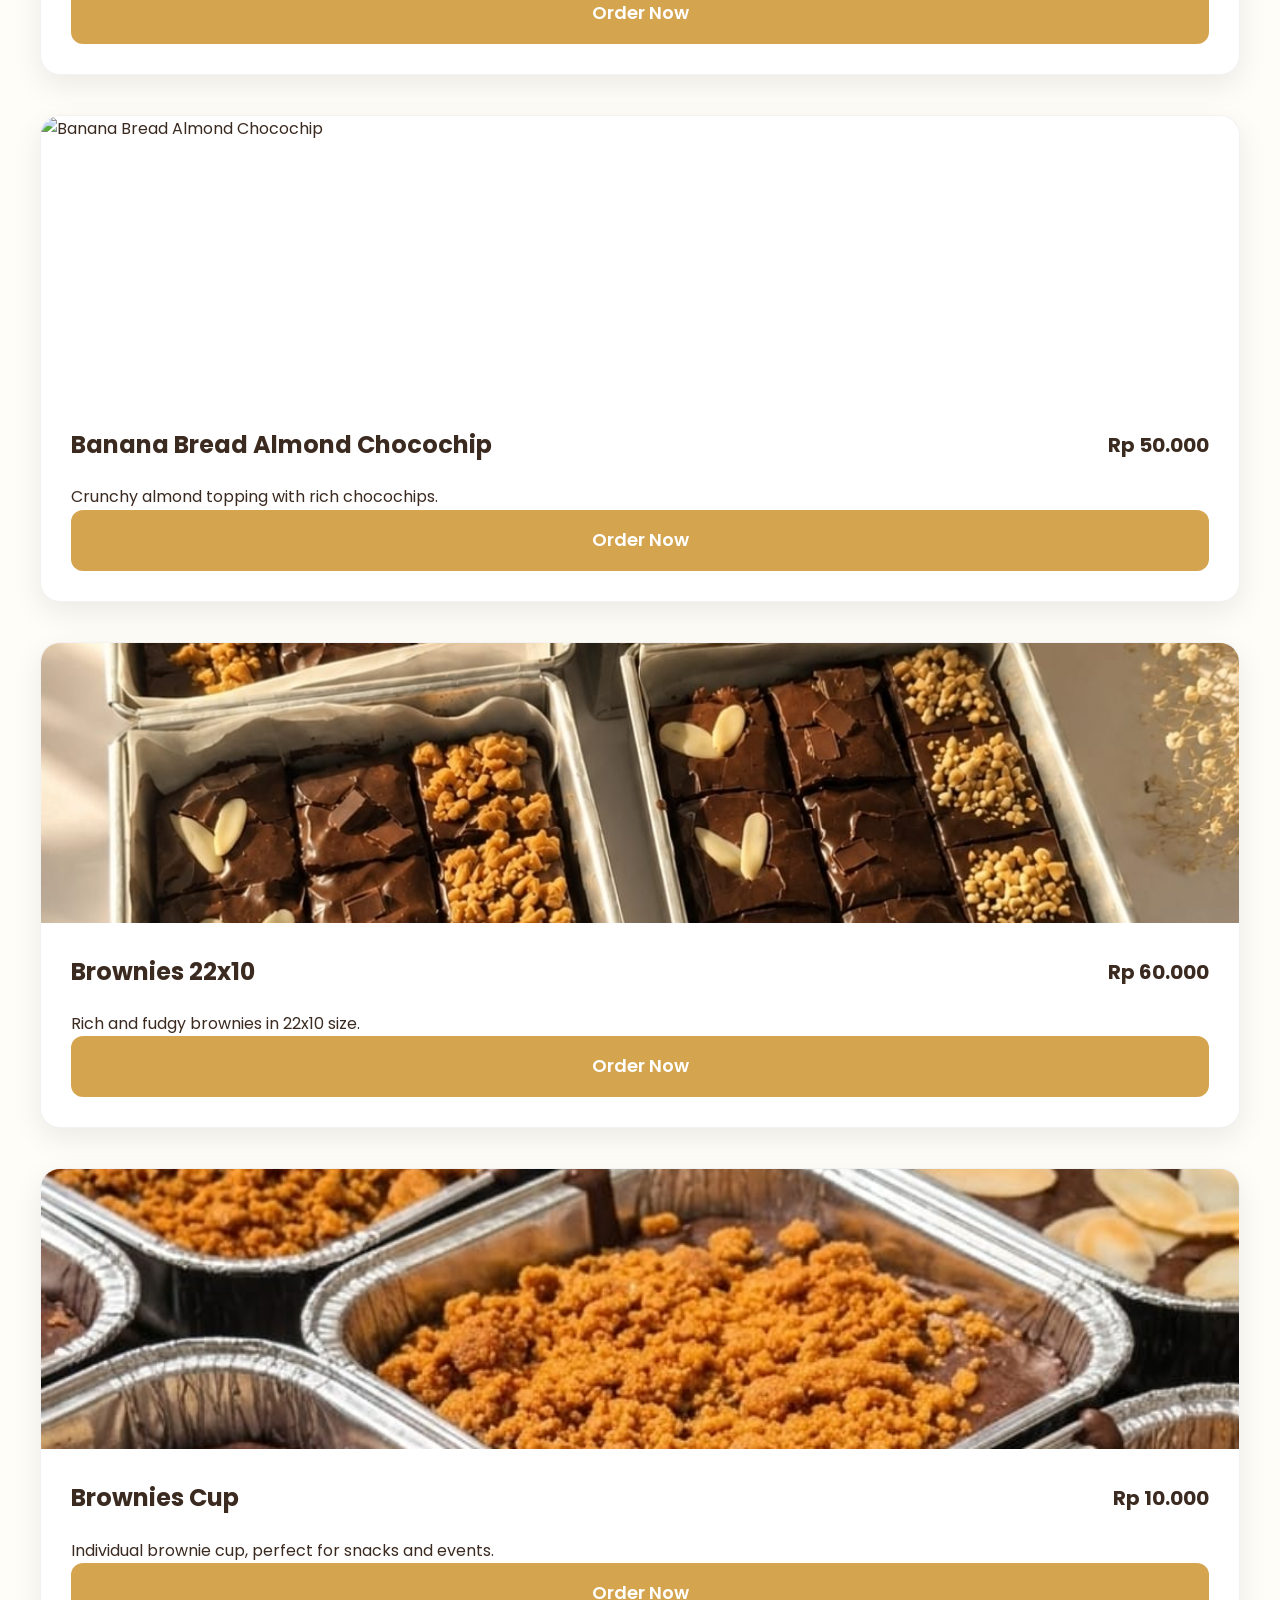
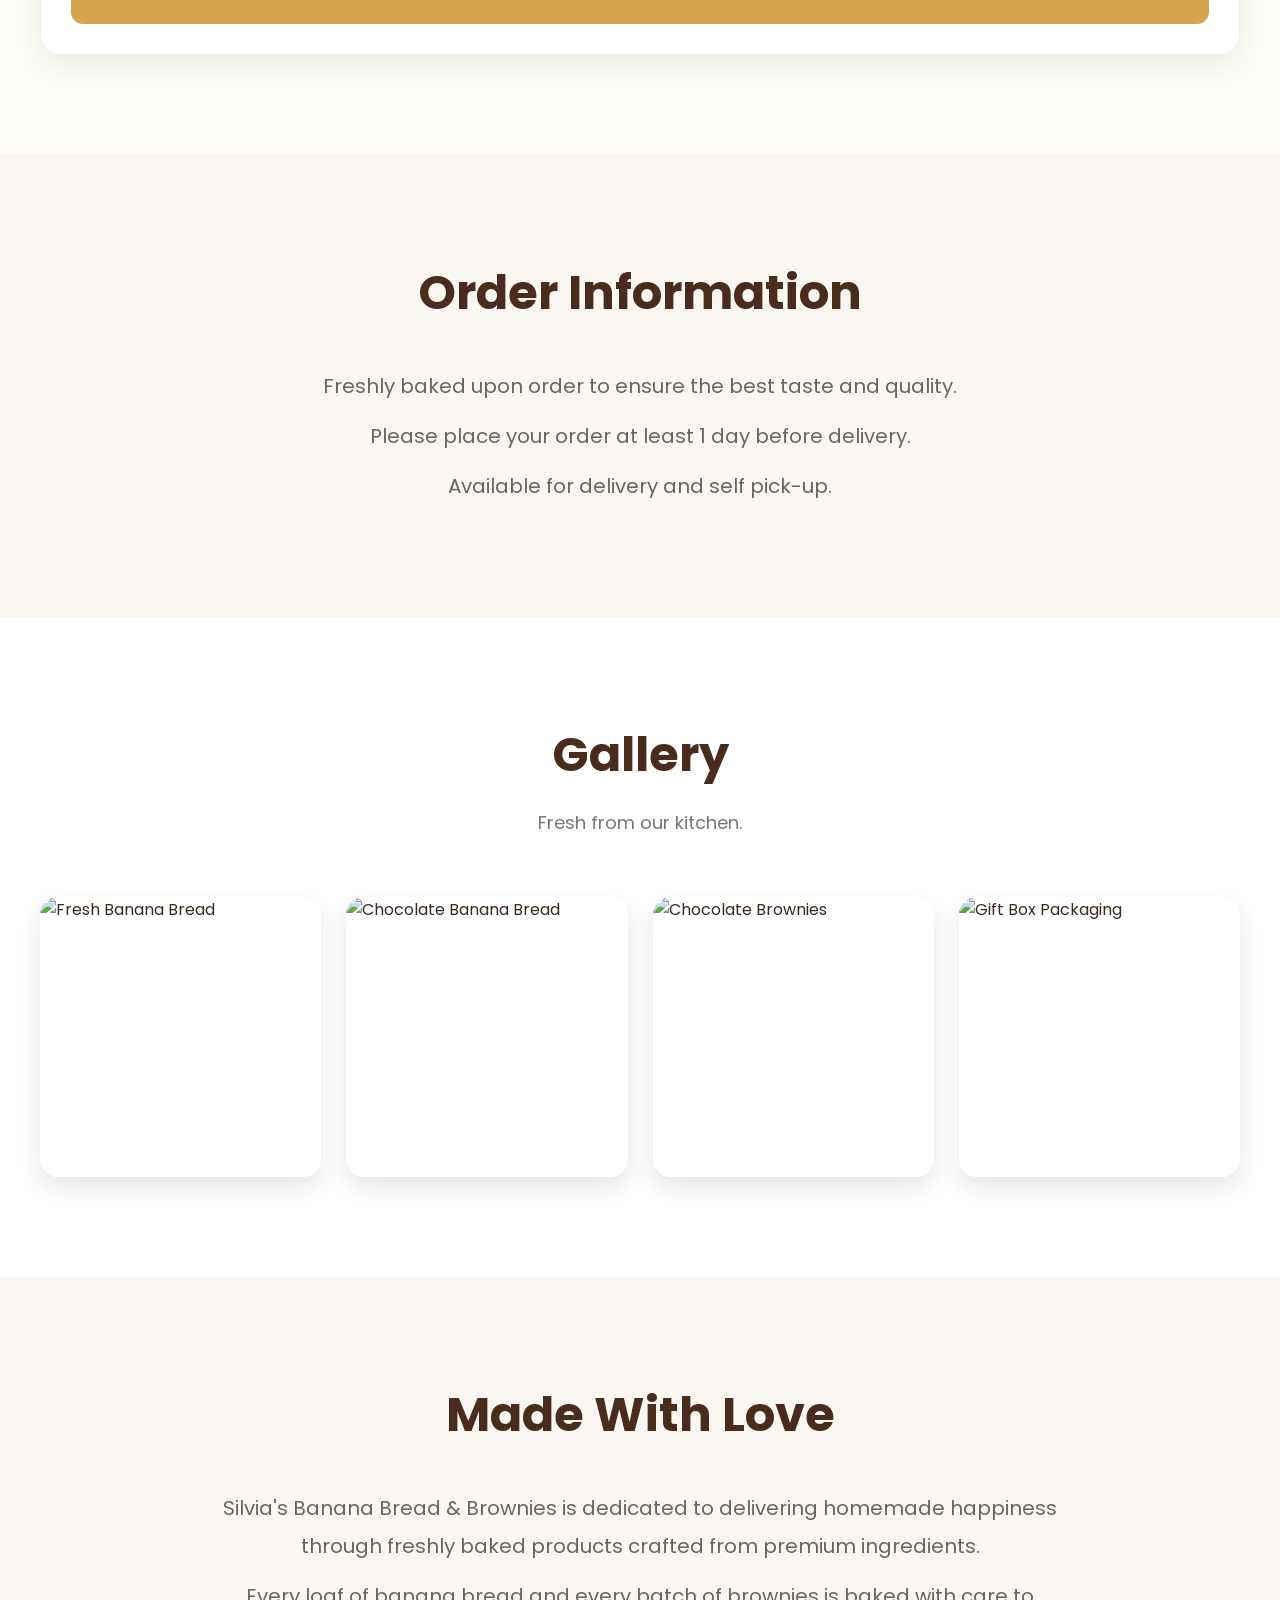
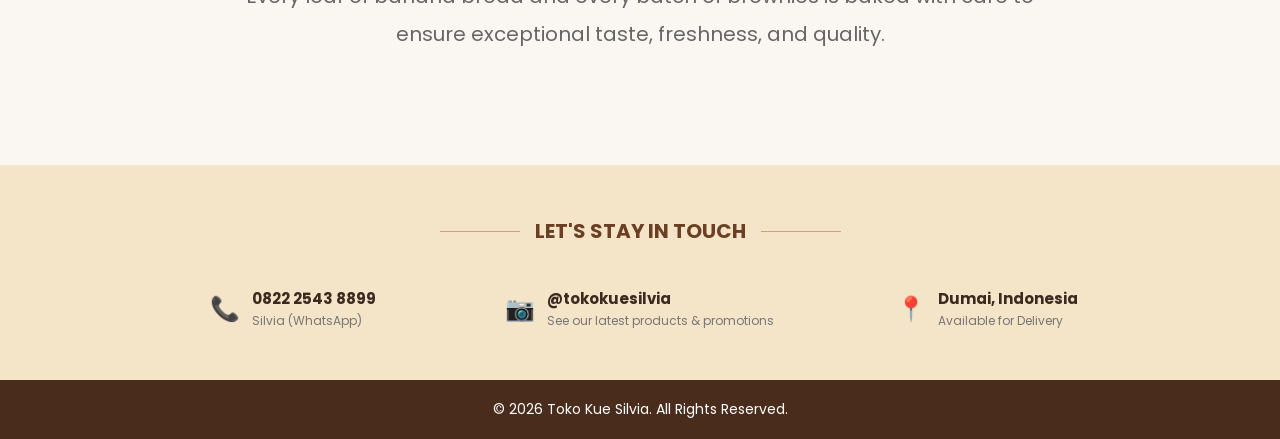
==== commit 9066596f: "Update index.html" ====
--- a/index.html
+++ b/index.html
@@ -98,7 +98,7 @@
 
   <div class="product-card">
 
-    <img src="chocochip.jpeg" alt="Banana Bread Chocochip">
+    <img src="banana-bread.jpeg" alt="Banana Bread Chocochip">
 
     <div class="product-content">
 
@@ -127,7 +127,7 @@
 
   <div class="product-card">
 
-    <img src="keju.jpeg" alt="Banana Bread Keju">
+    <img src="banana-bread.jpeg" alt="Banana Bread Keju">
 
     <div class="product-content">
 
@@ -156,7 +156,7 @@
 
   <div class="product-card">
 
-    <img src="chocochip-keju.jpeg" alt="Banana Bread Chocochip Keju">
+    <img src="banana-bread.jpeg" alt="Banana Bread Chocochip Keju">
 
     <div class="product-content">
 
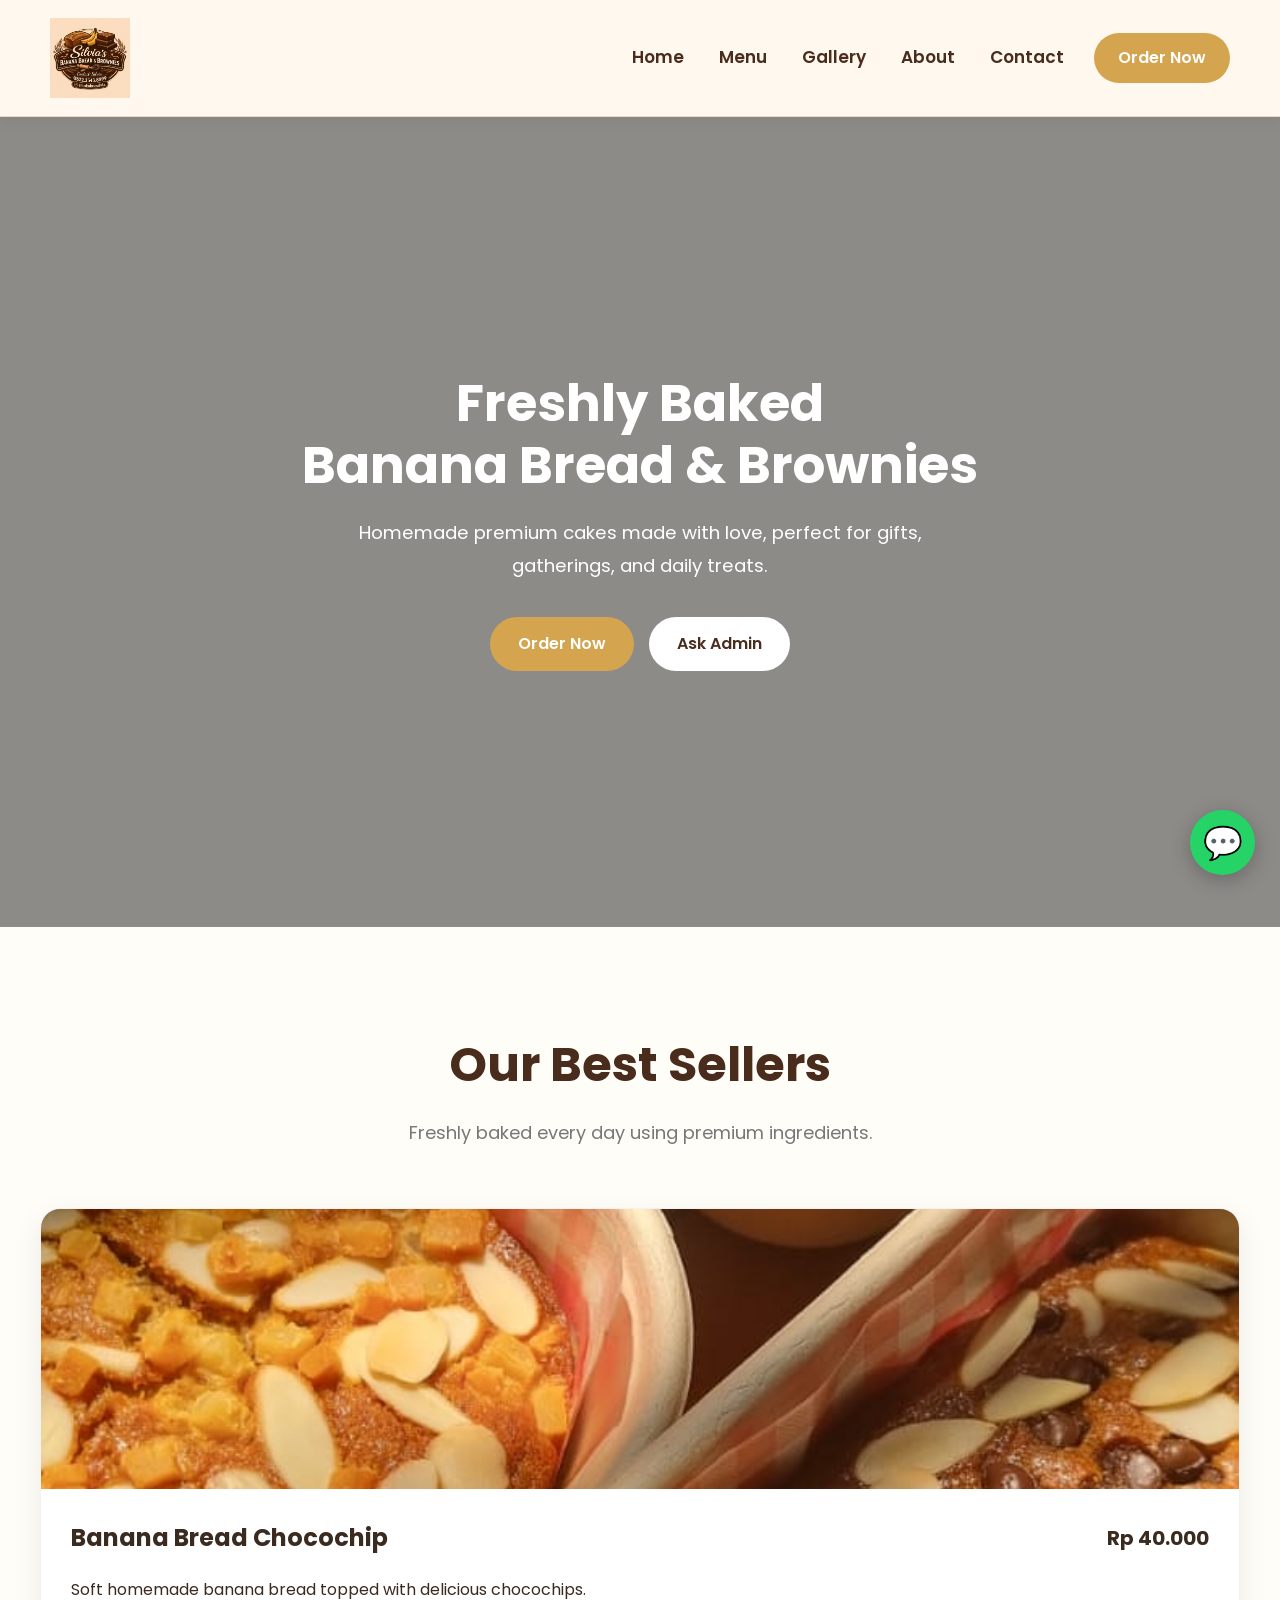
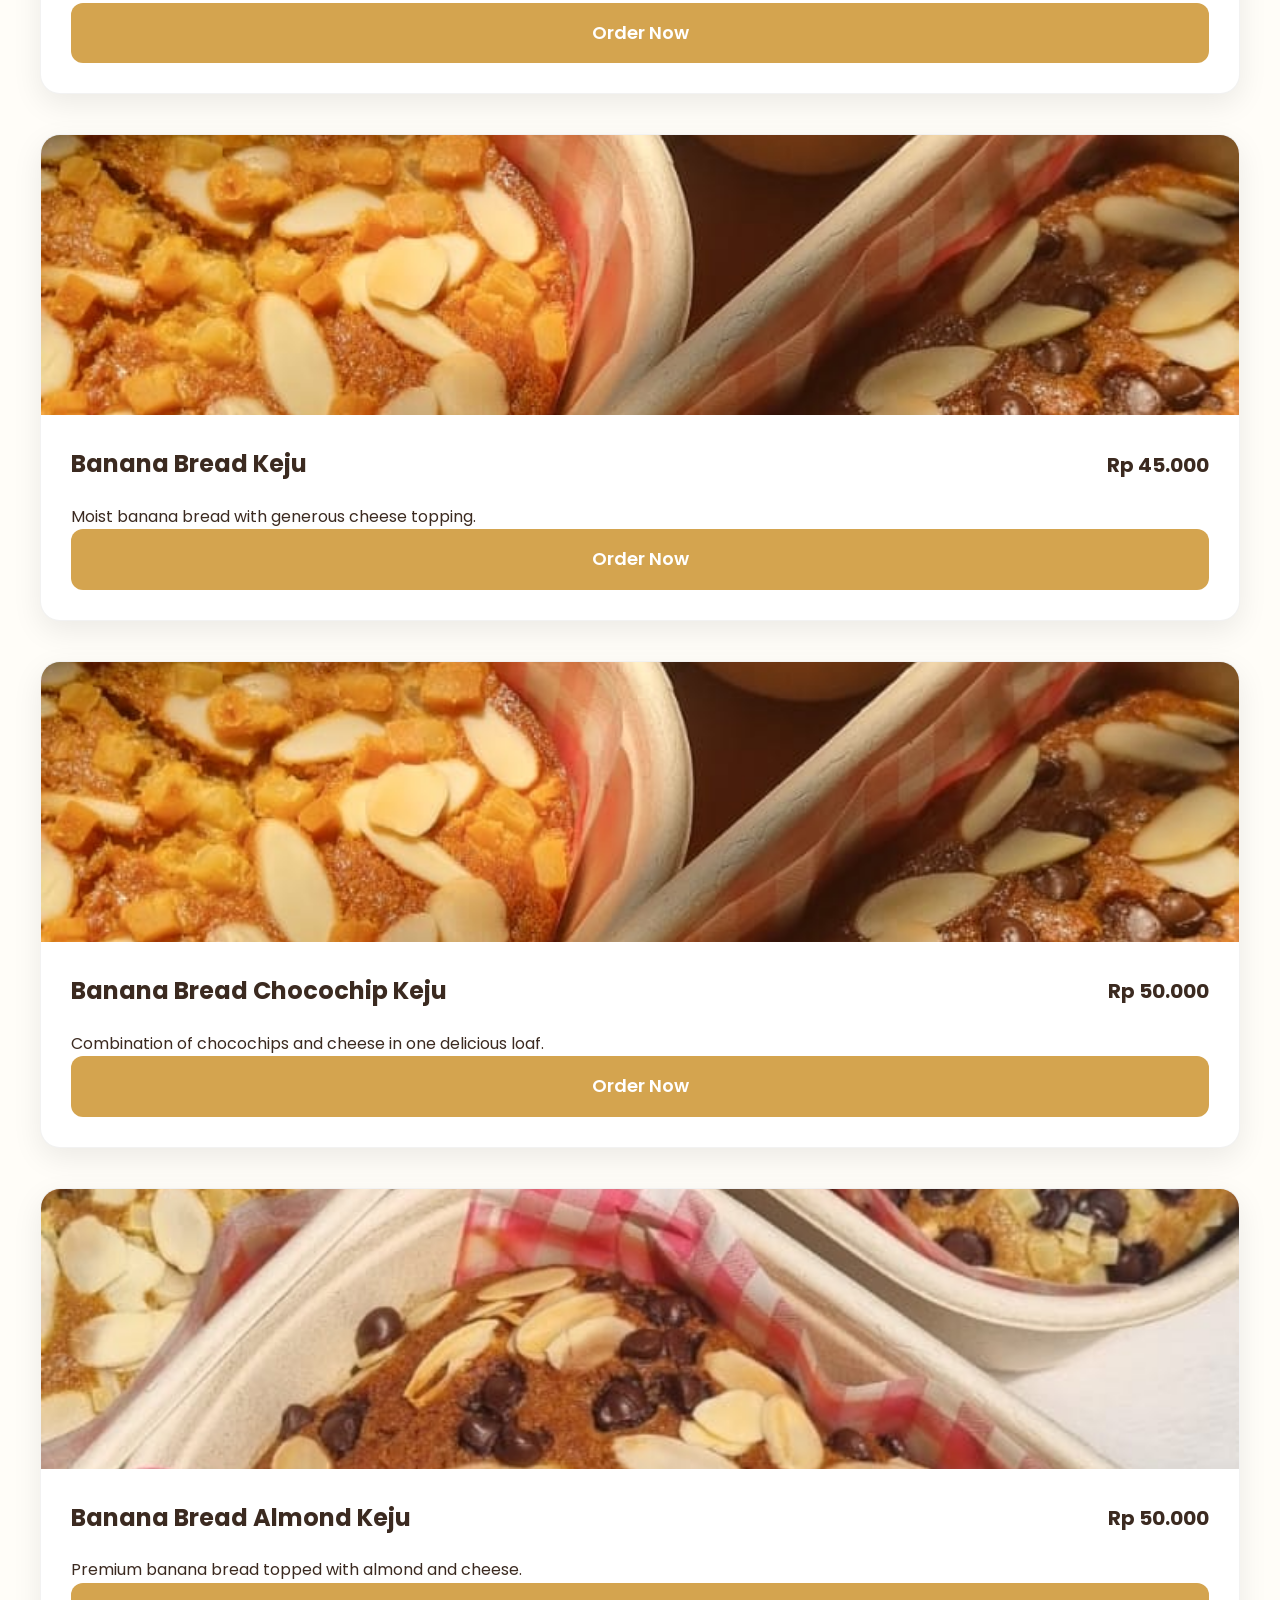
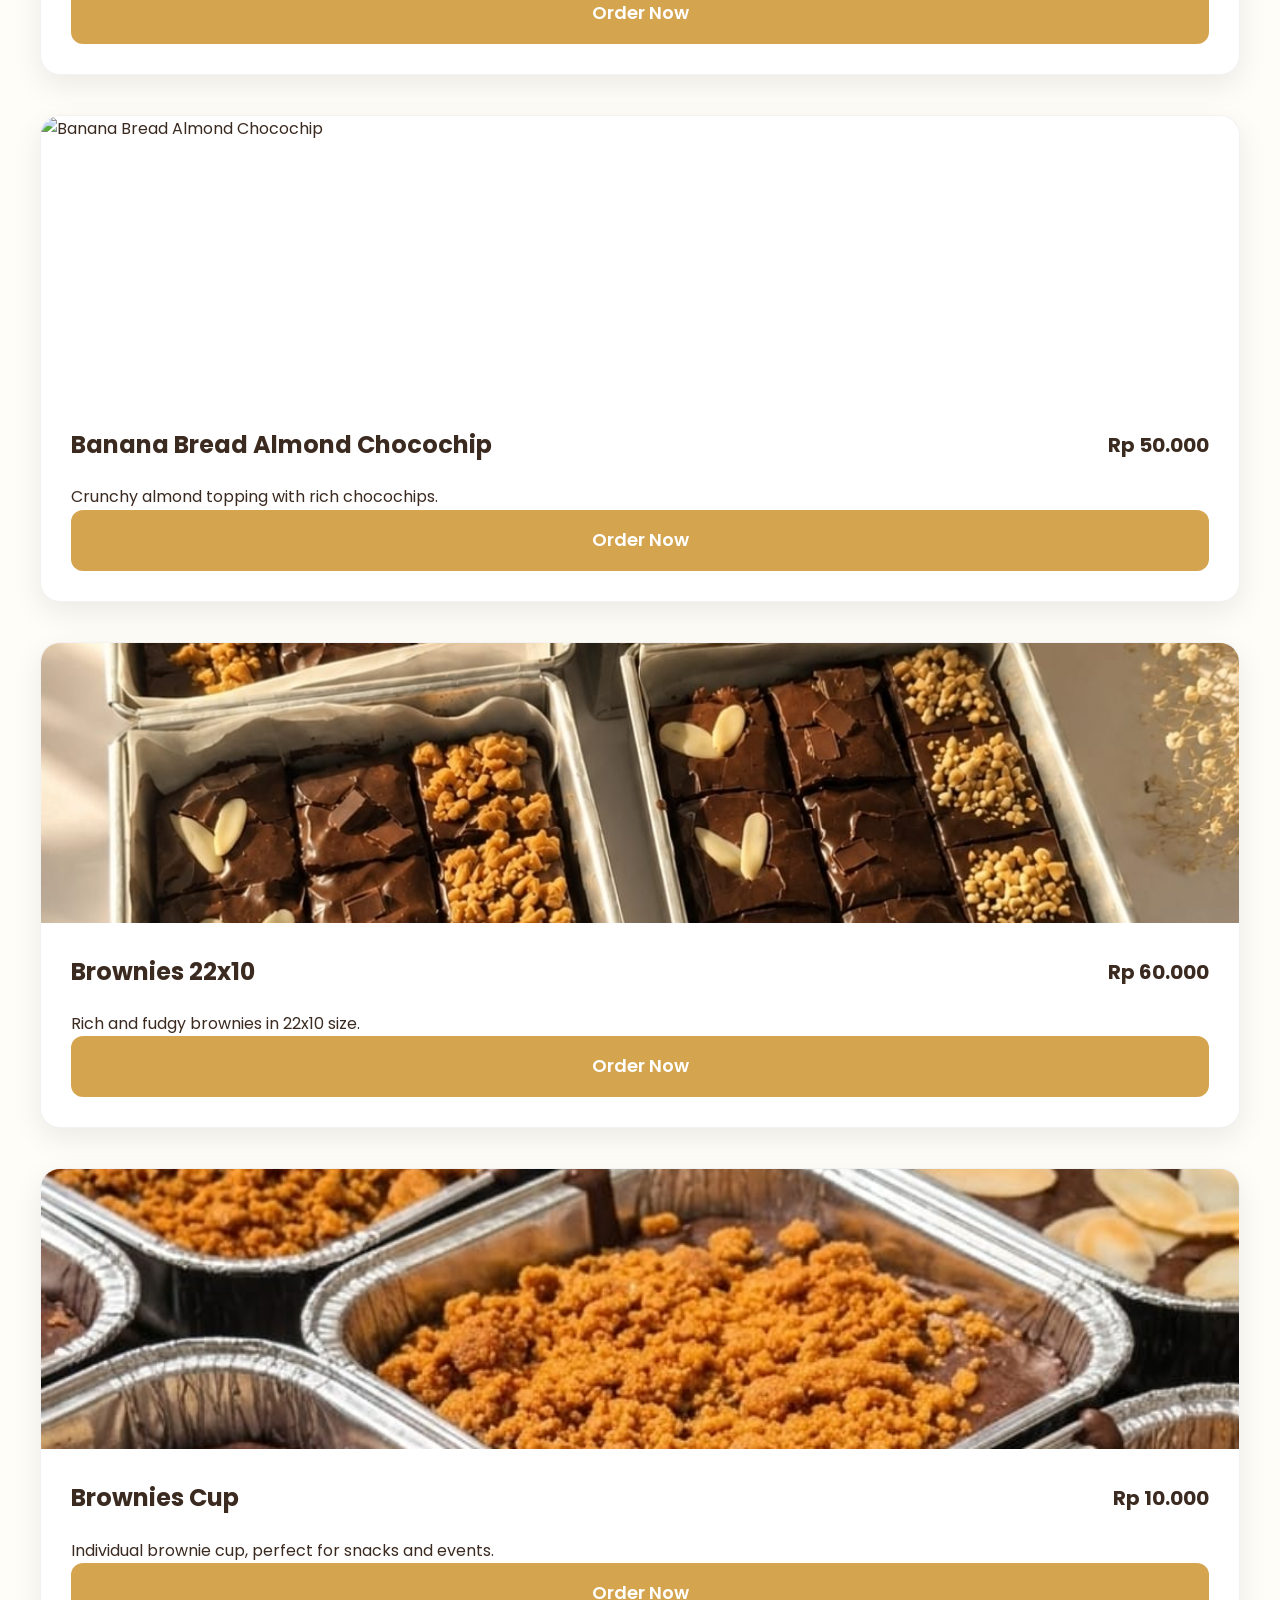
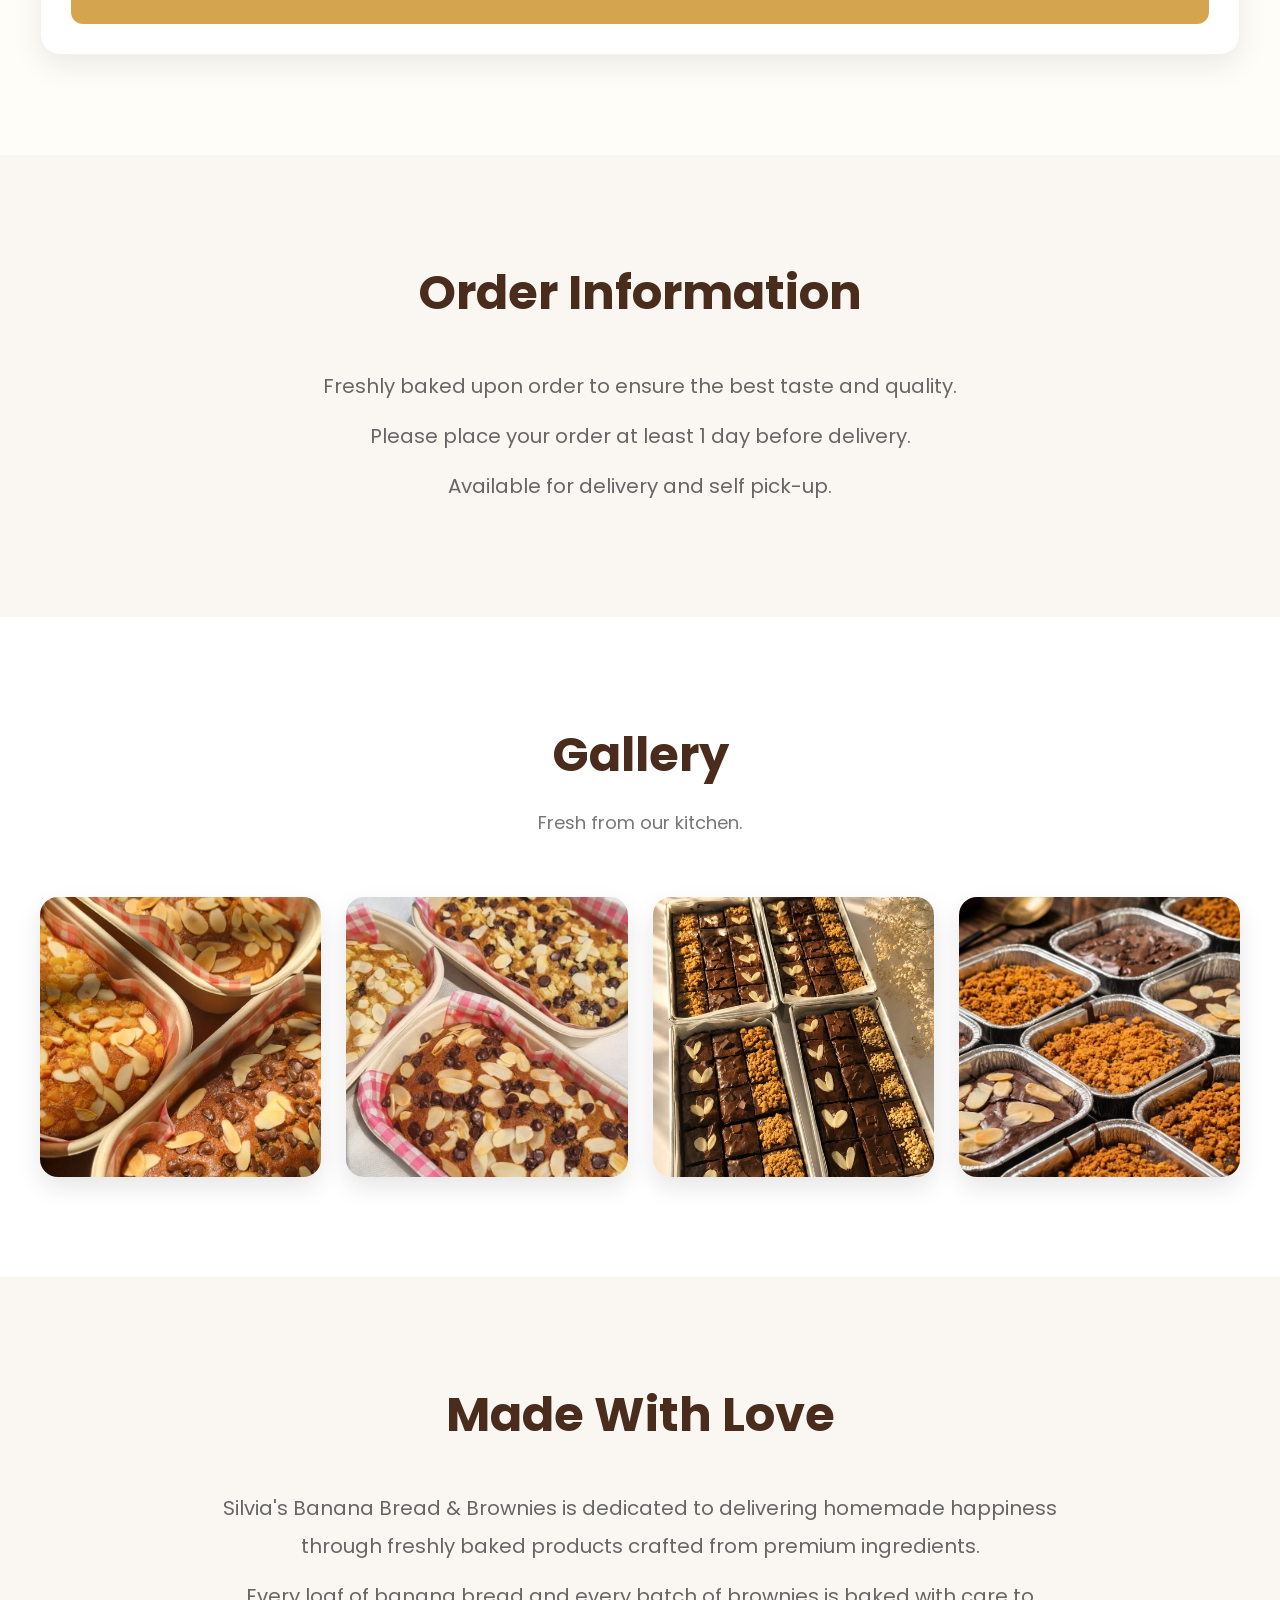
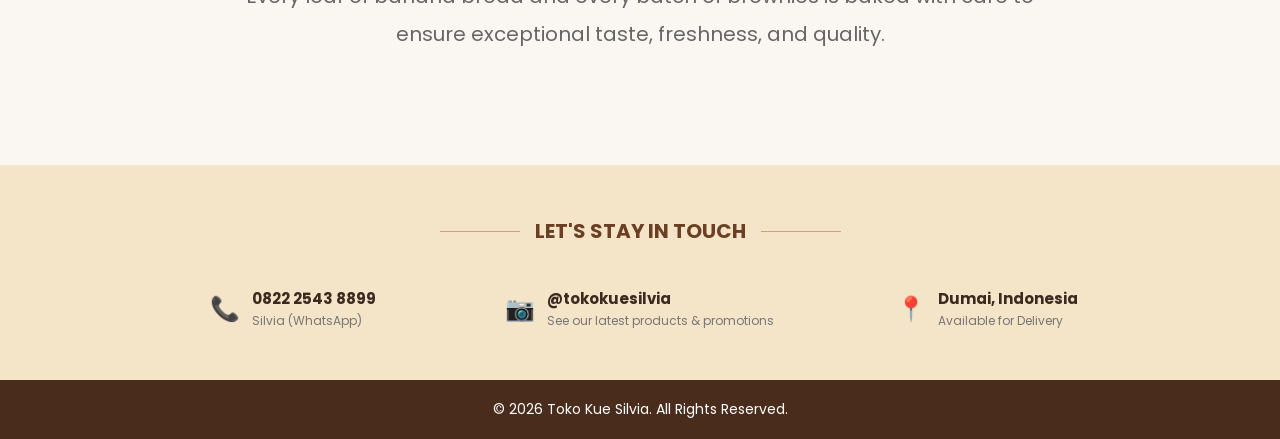
==== commit 3e05a94e: "Update index.html" ====
--- a/index.html
+++ b/index.html
@@ -337,10 +337,10 @@
 
 <div class="gallery-grid">
 
-<img src="gallery1.jpeg" alt="Fresh Banana Bread">
-<img src="gallery2.jpeg" alt="Chocolate Banana Bread">
-<img src="gallery3.jpeg" alt="Chocolate Brownies">
-<img src="gallery4.jpeg" alt="Gift Box Packaging">
+<img src="banana-bread.jpeg" alt="Fresh Banana Bread">
+<img src="banana-bread-almond keju chocochip.jpeg" alt="Banana Bread Almond">
+<img src="brownies 22x10.jpeg" alt="Brownies 22x10">
+<img src="brownies-cup.jpeg" alt="Brownies Cup">
 
 </div>
 
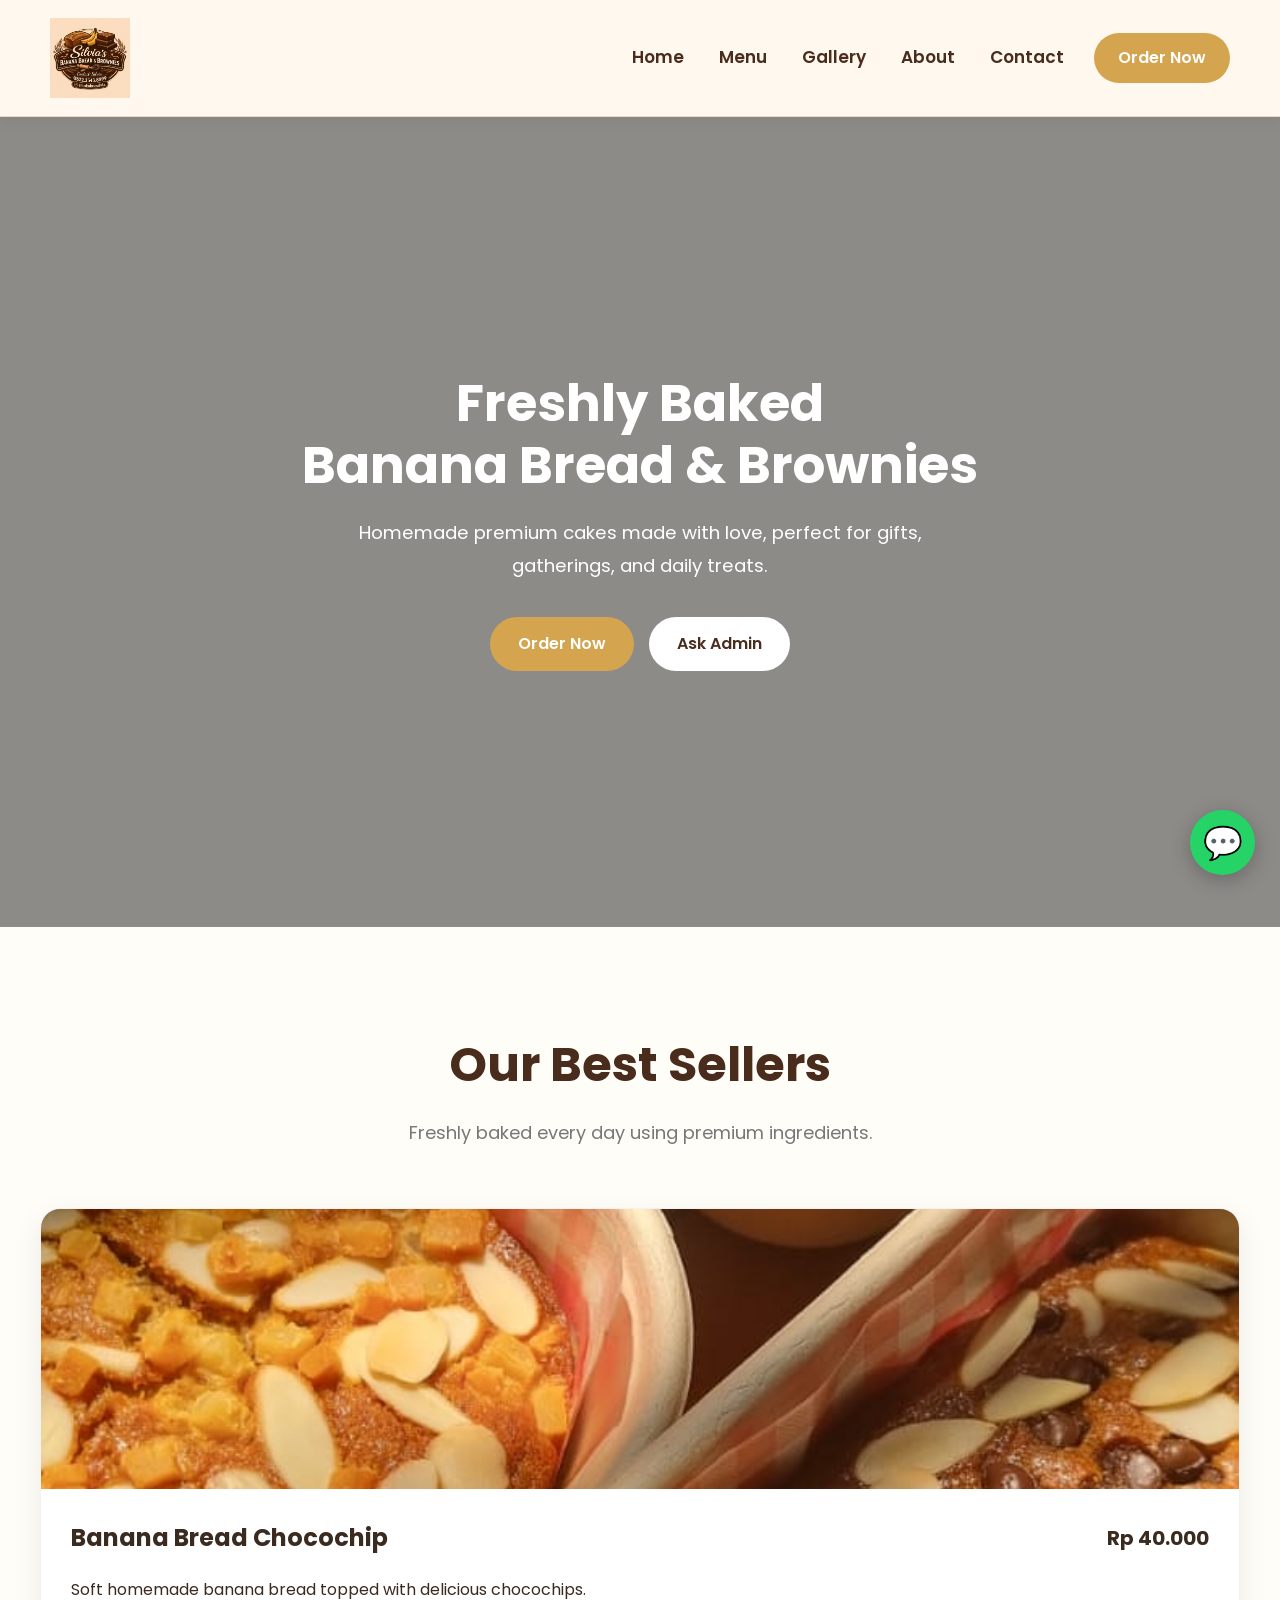
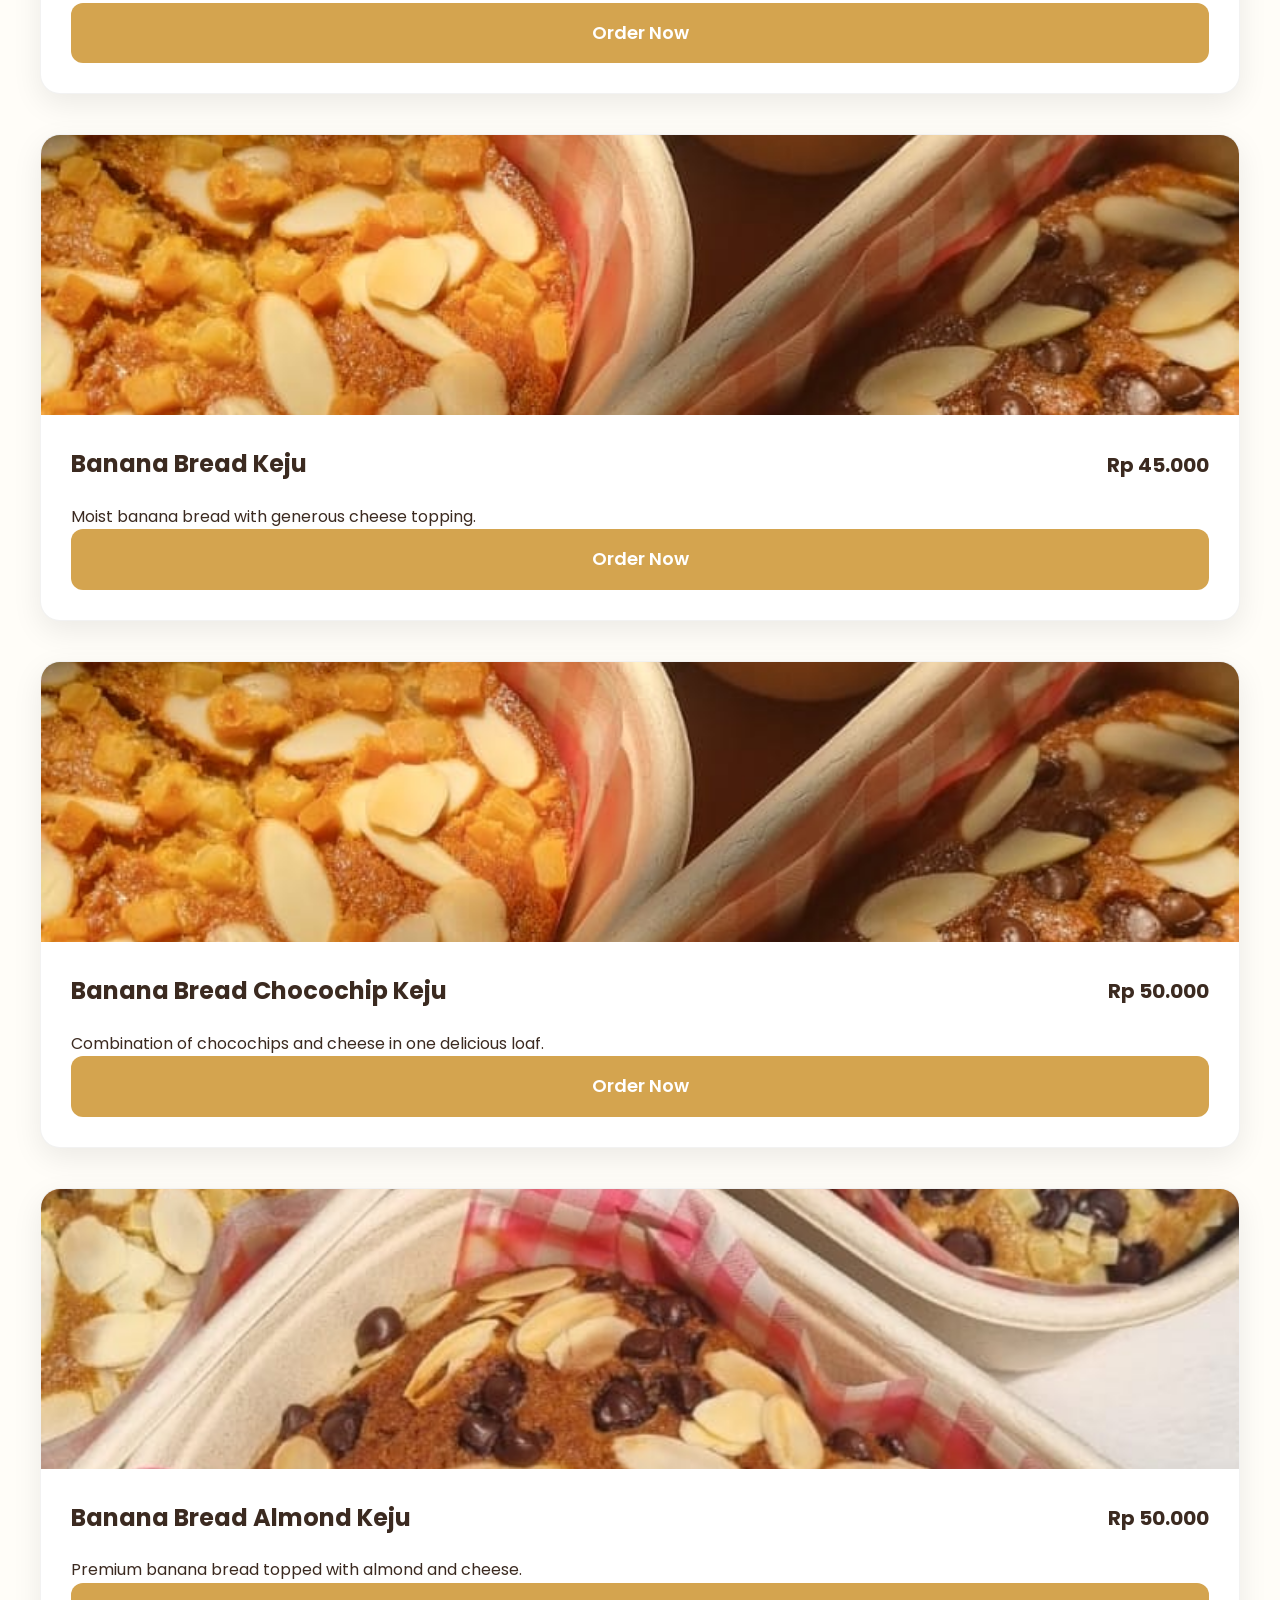
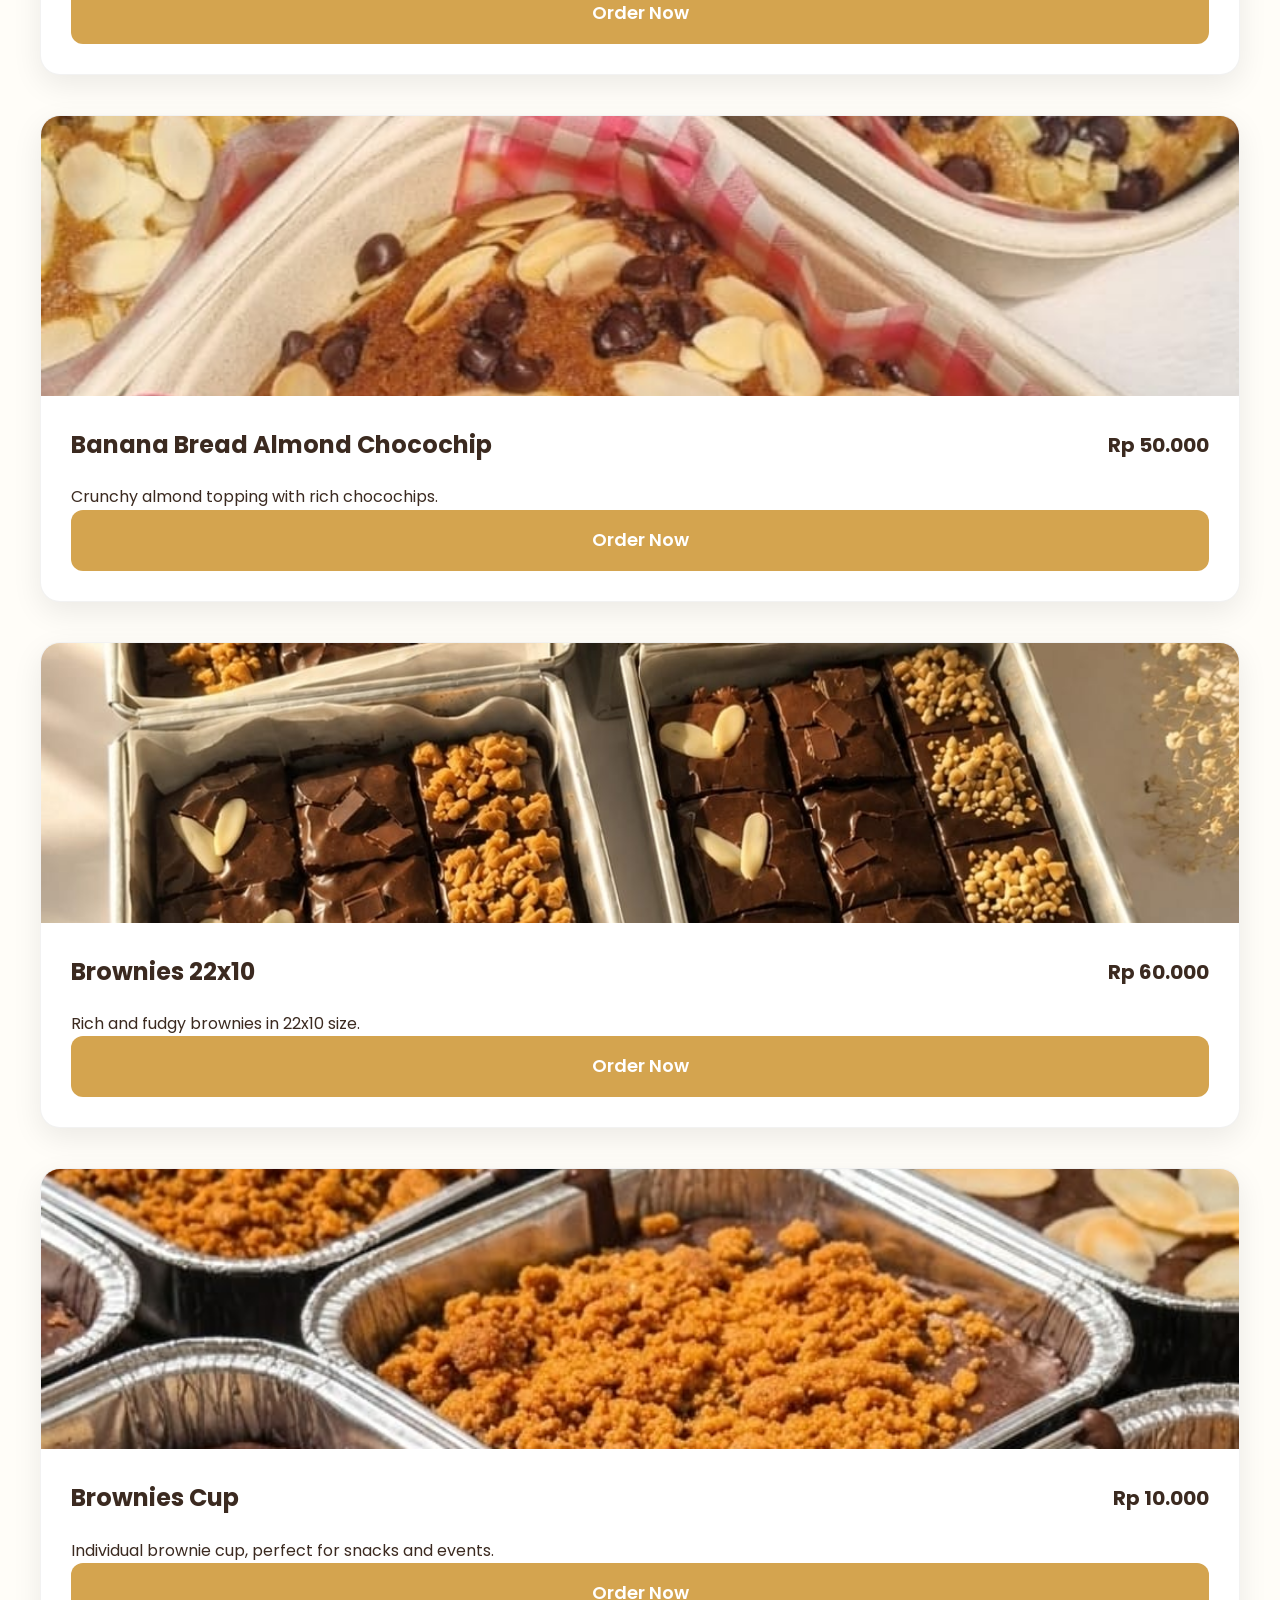
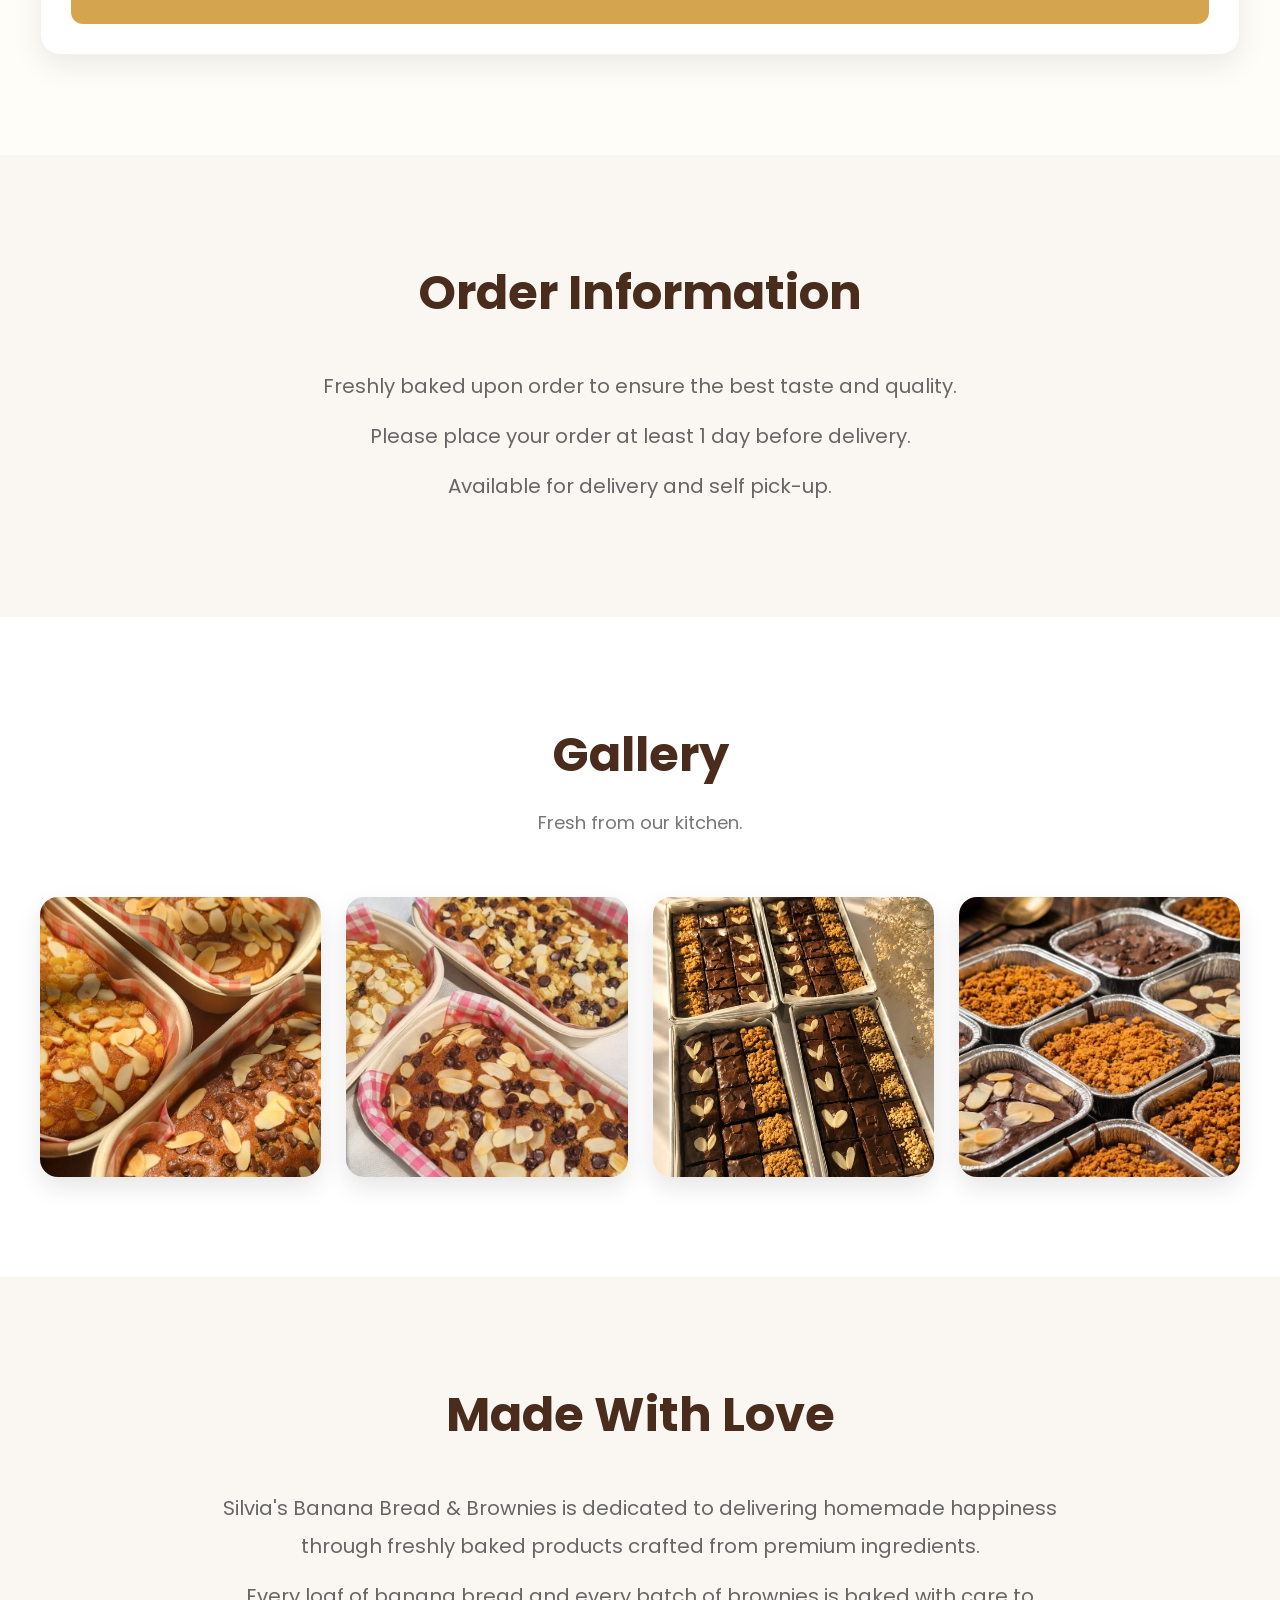
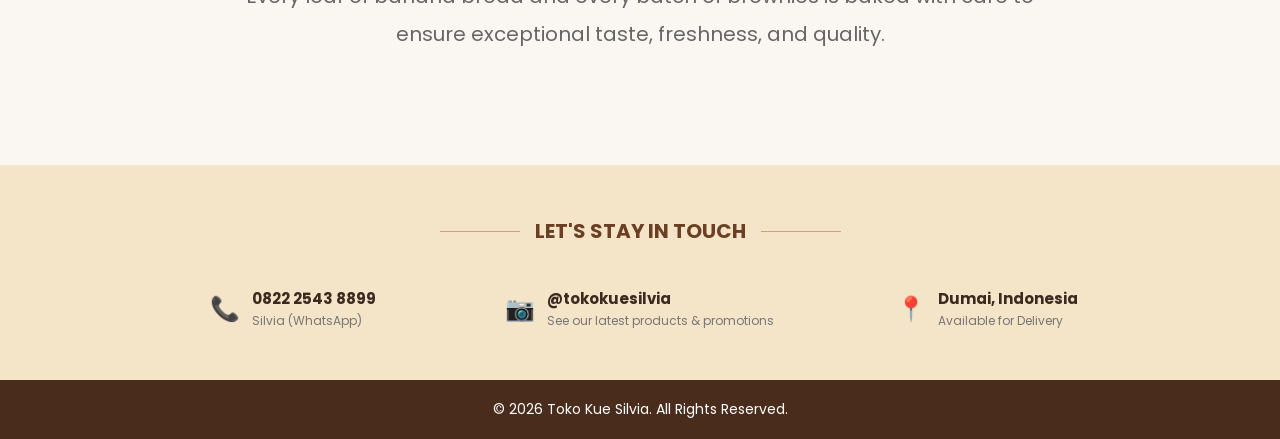
==== commit f11e1f11: "Update index.html" ====
--- a/index.html
+++ b/index.html
@@ -214,7 +214,7 @@
 
   <div class="product-card">
 
-    <img src="banana-bread-almond keju chocochip.jpeg.jpeg" alt="Banana Bread Almond Chocochip">
+    <img src="banana-bread-almond keju chocochip.jpeg" alt="Banana Bread Almond Chocochip">
 
     <div class="product-content">
 
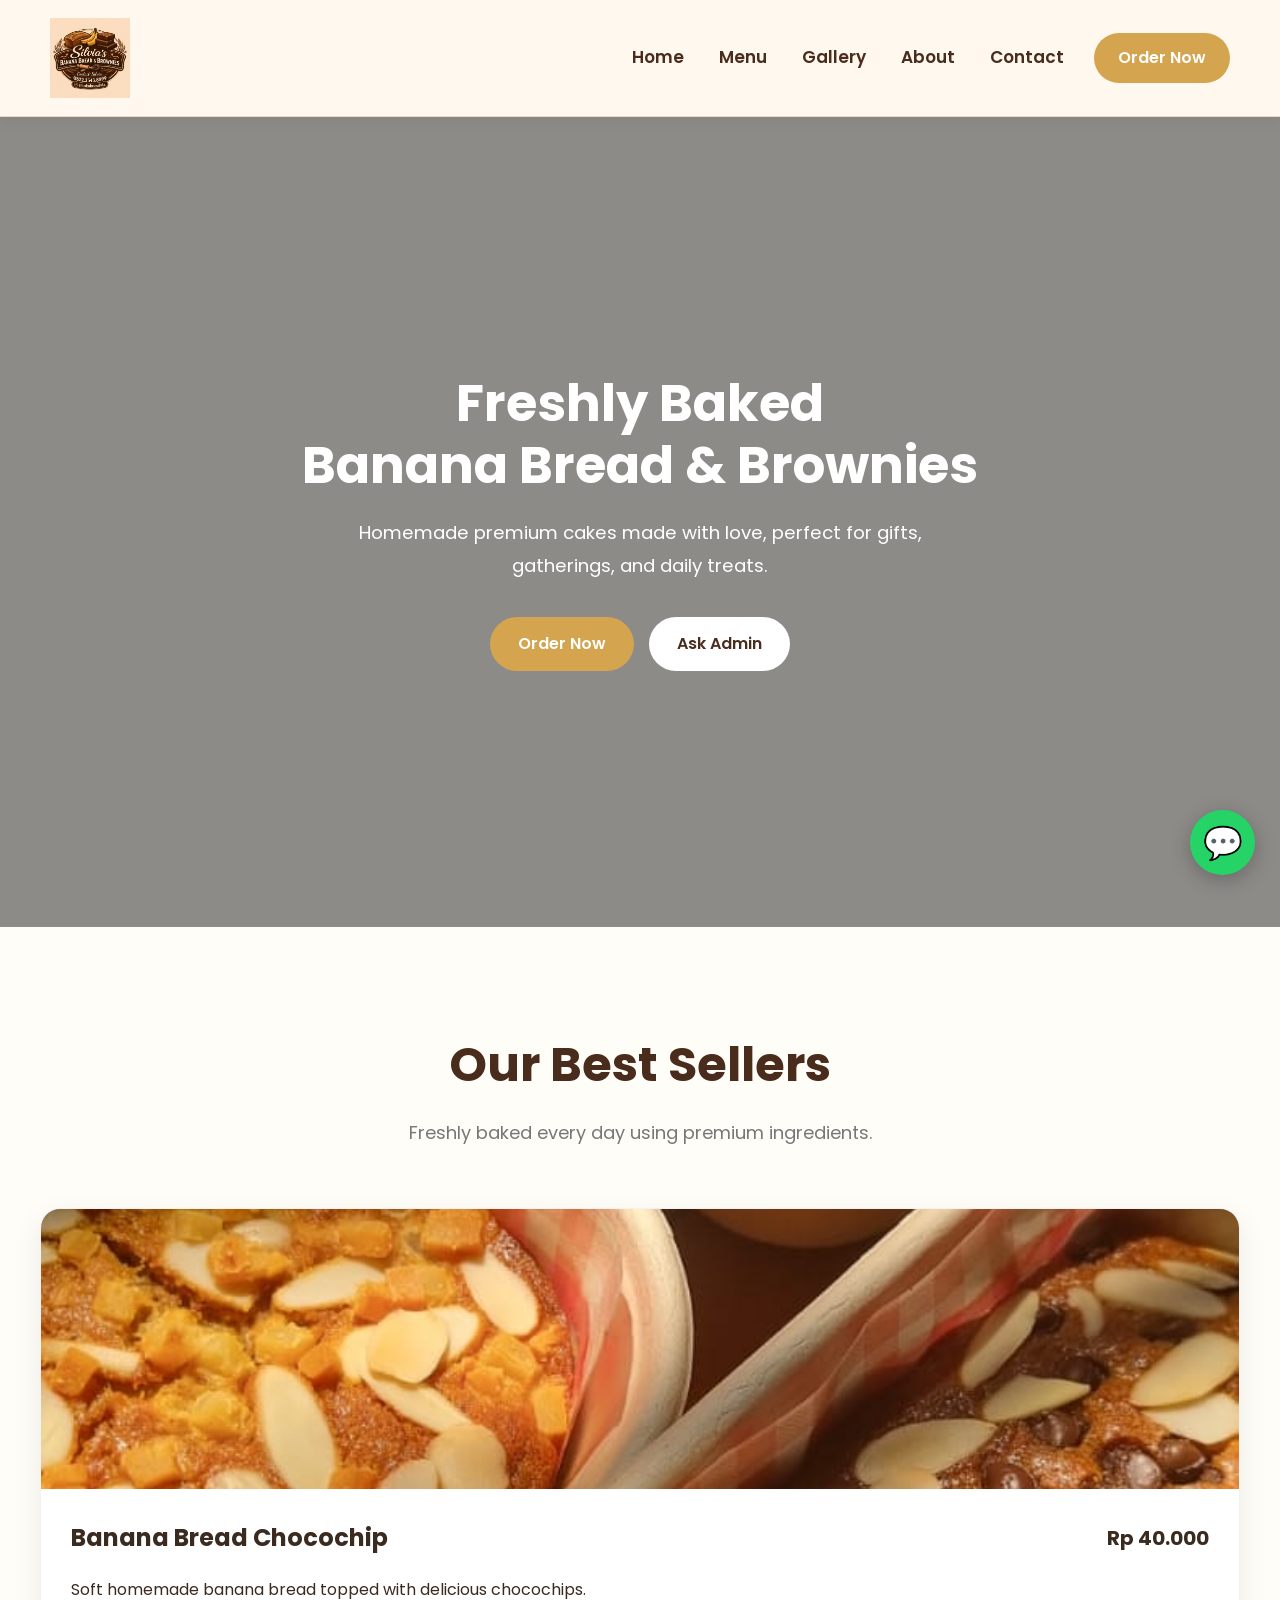
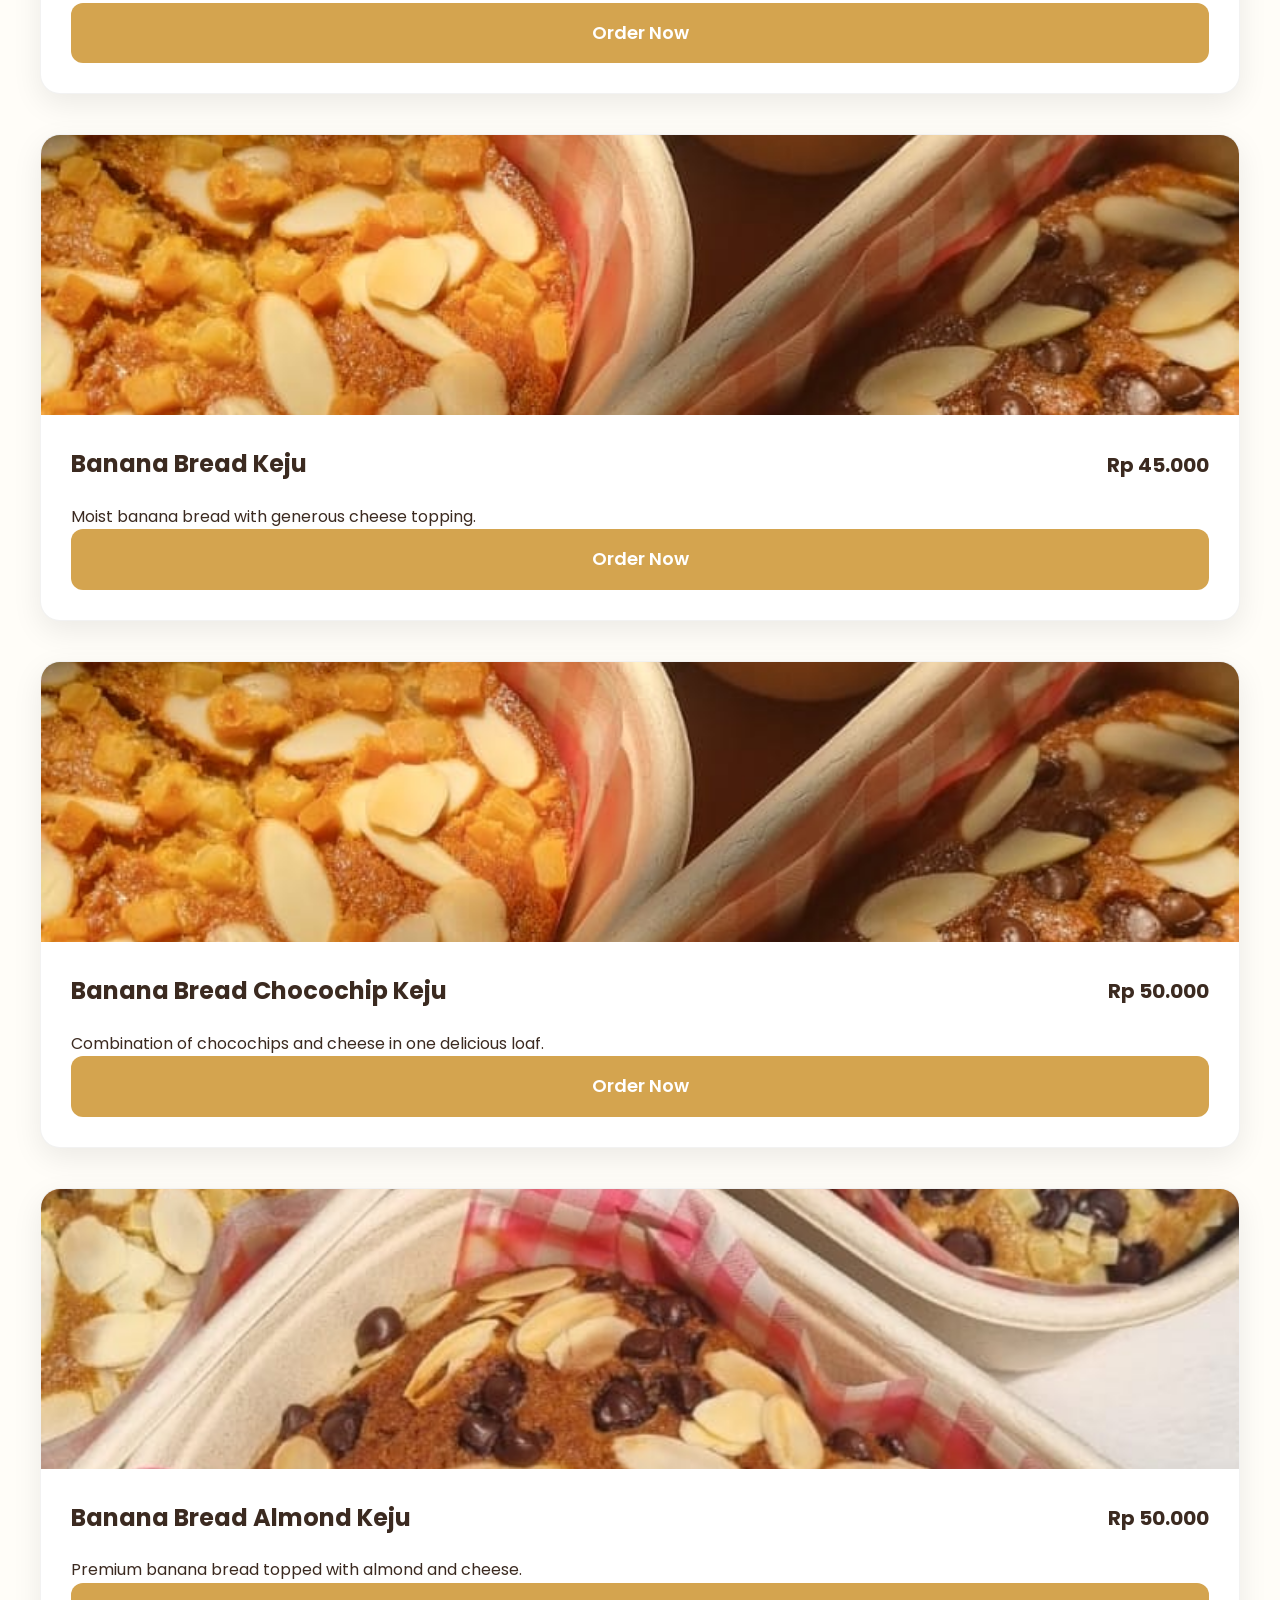
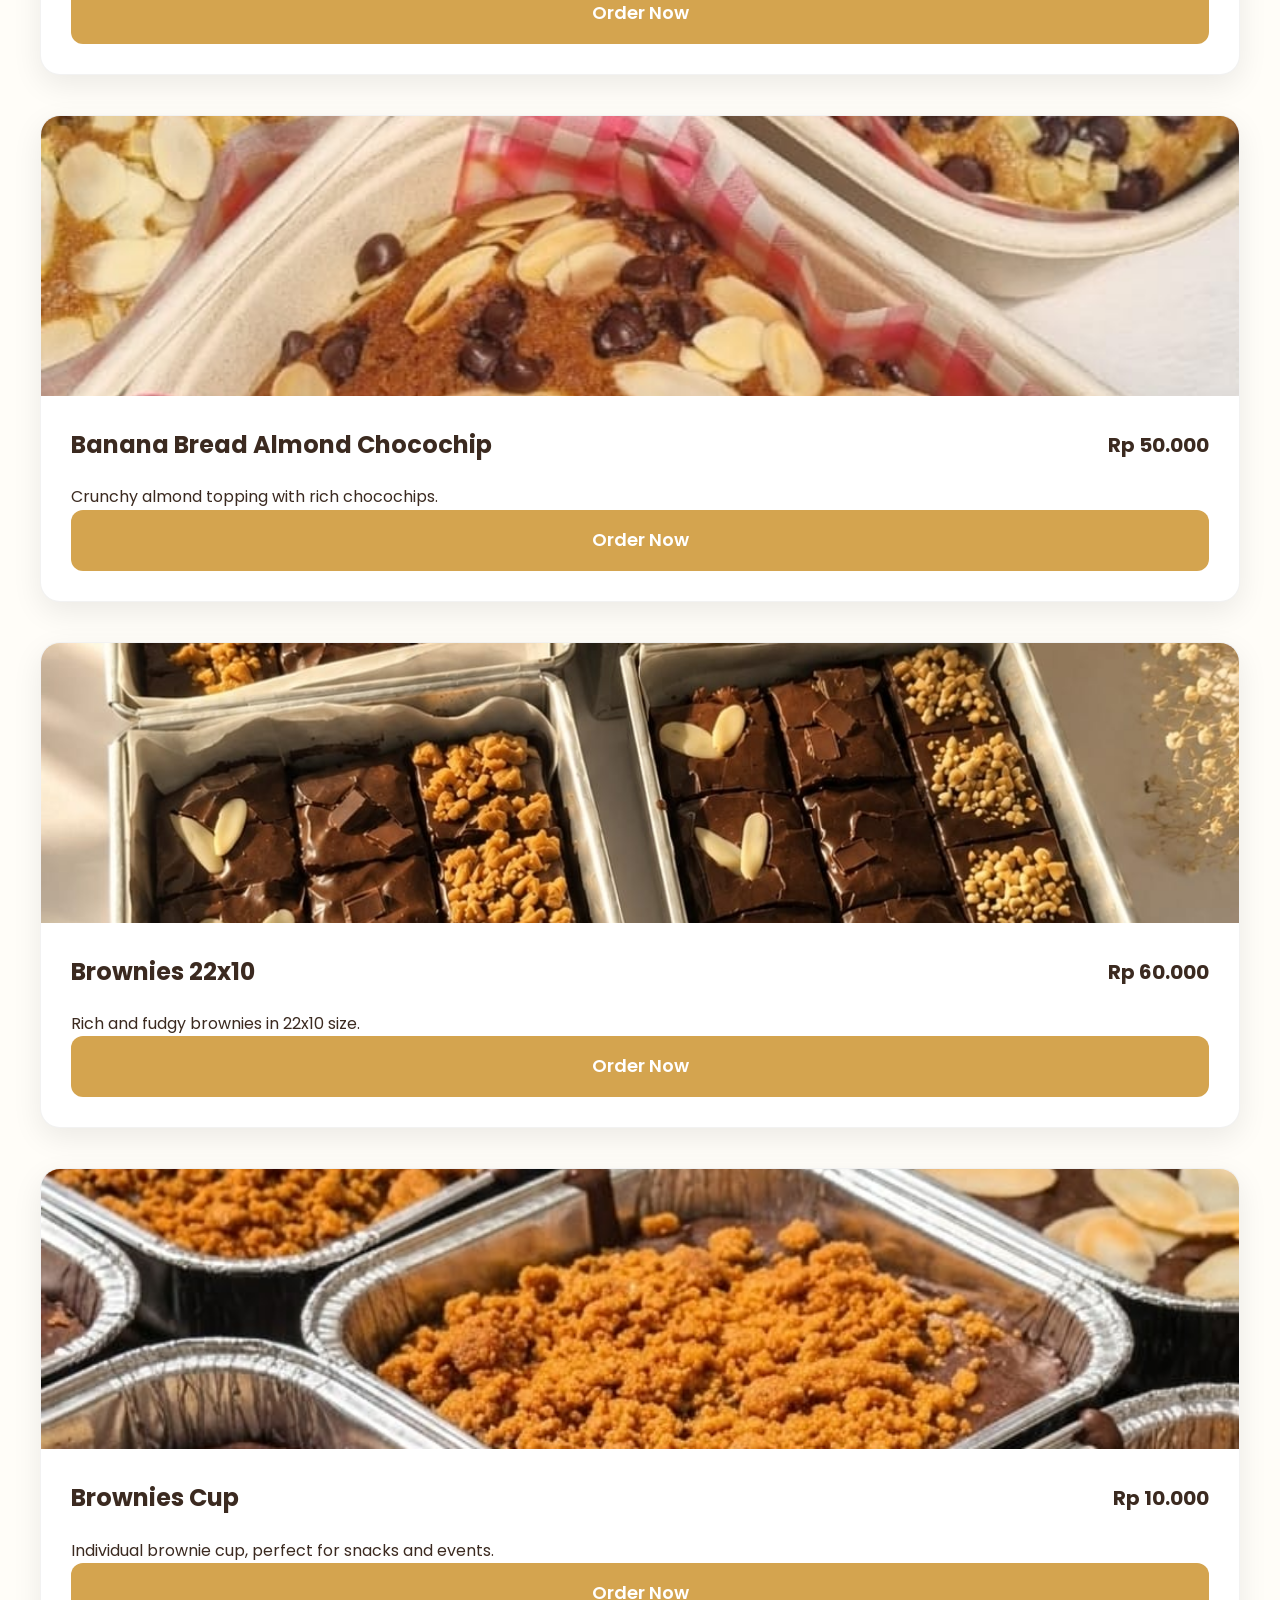
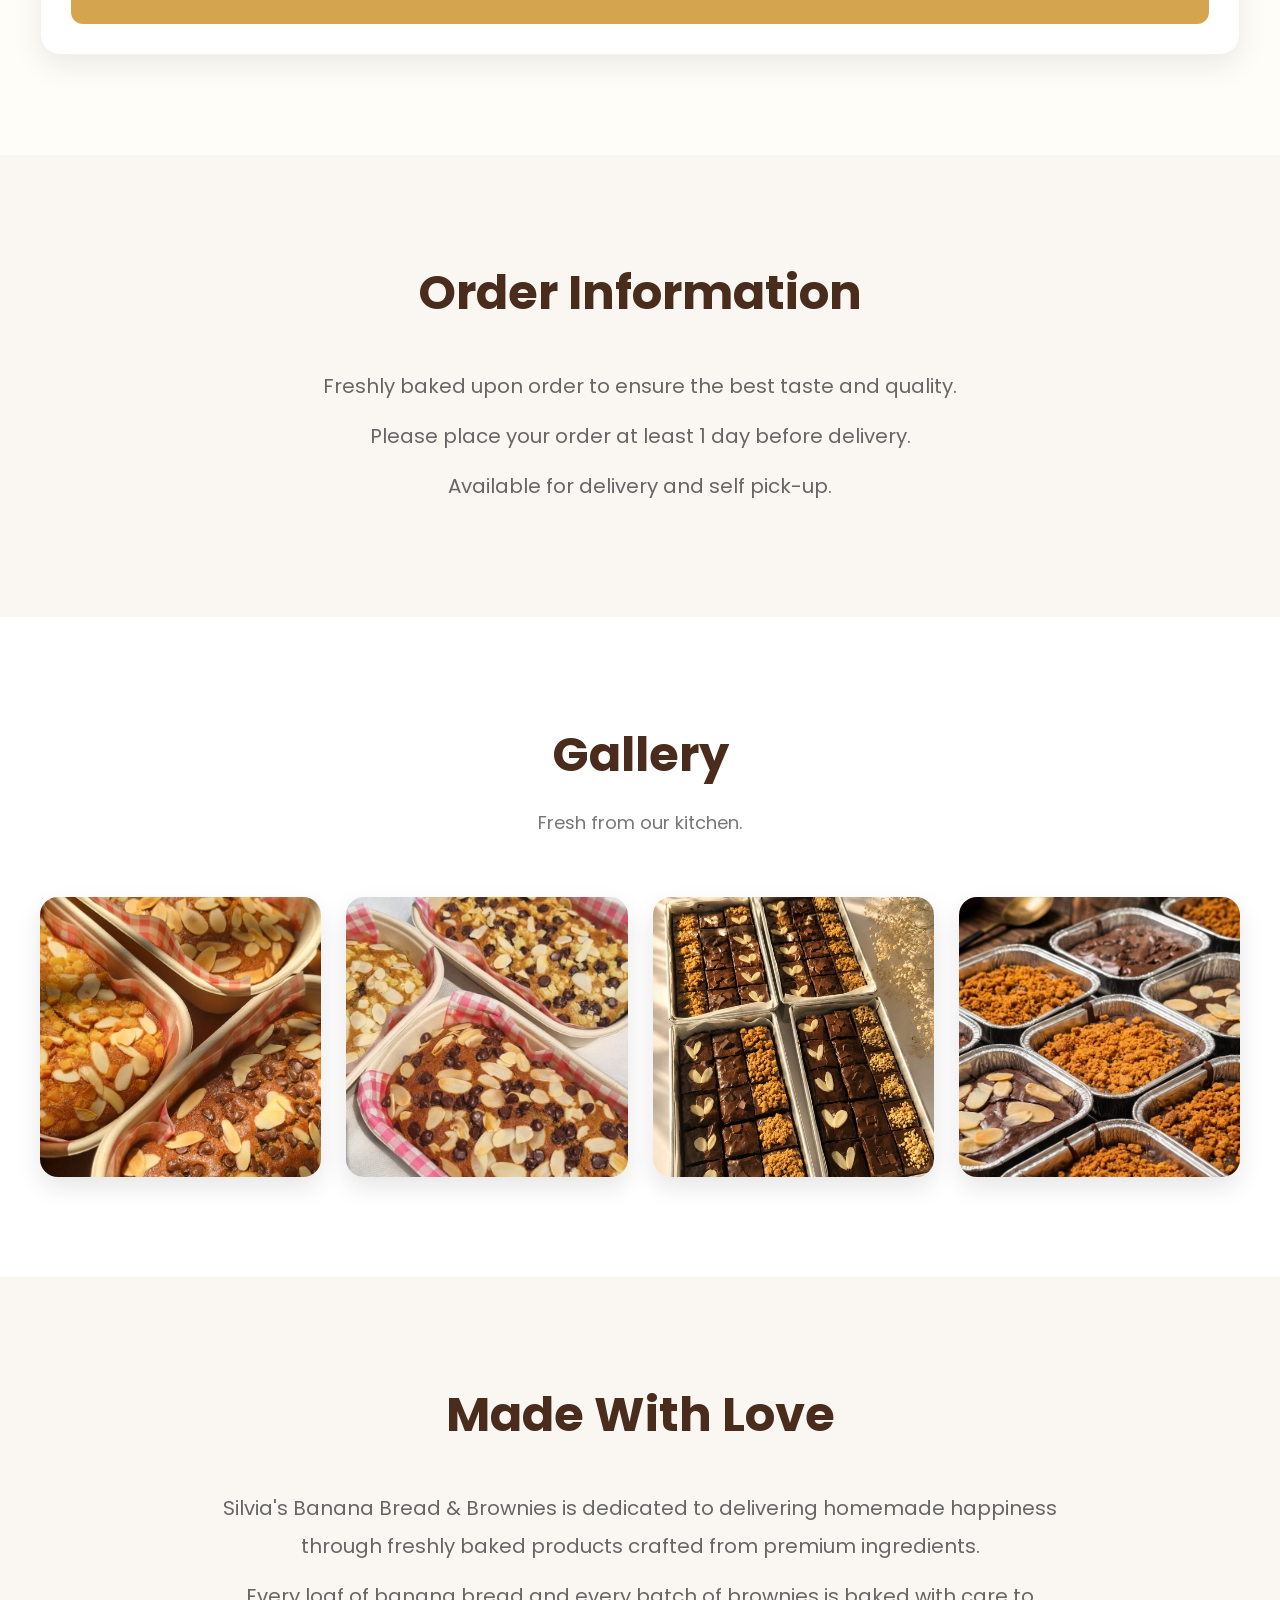
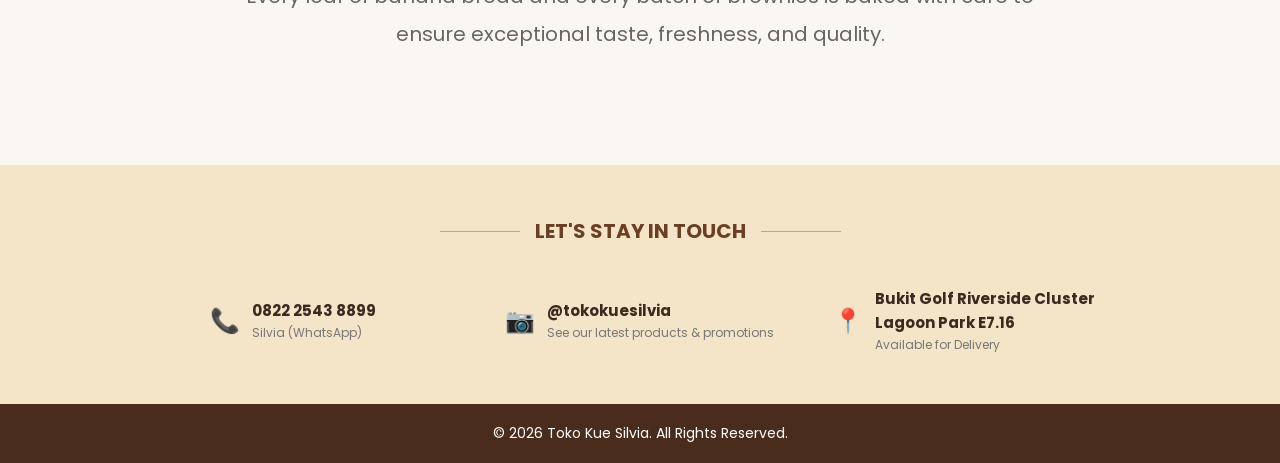
==== commit 934ada29: "Update index.html" ====
--- a/index.html
+++ b/index.html
@@ -405,7 +405,7 @@
 <div class="icon">📍</div>
 
 <div>
-<strong>Dumai, Indonesia</strong>
+<strong>Bukit Golf Riverside Cluster Lagoon Park E7.16</strong>
 <p>Available for Delivery</p>
 </div>
 
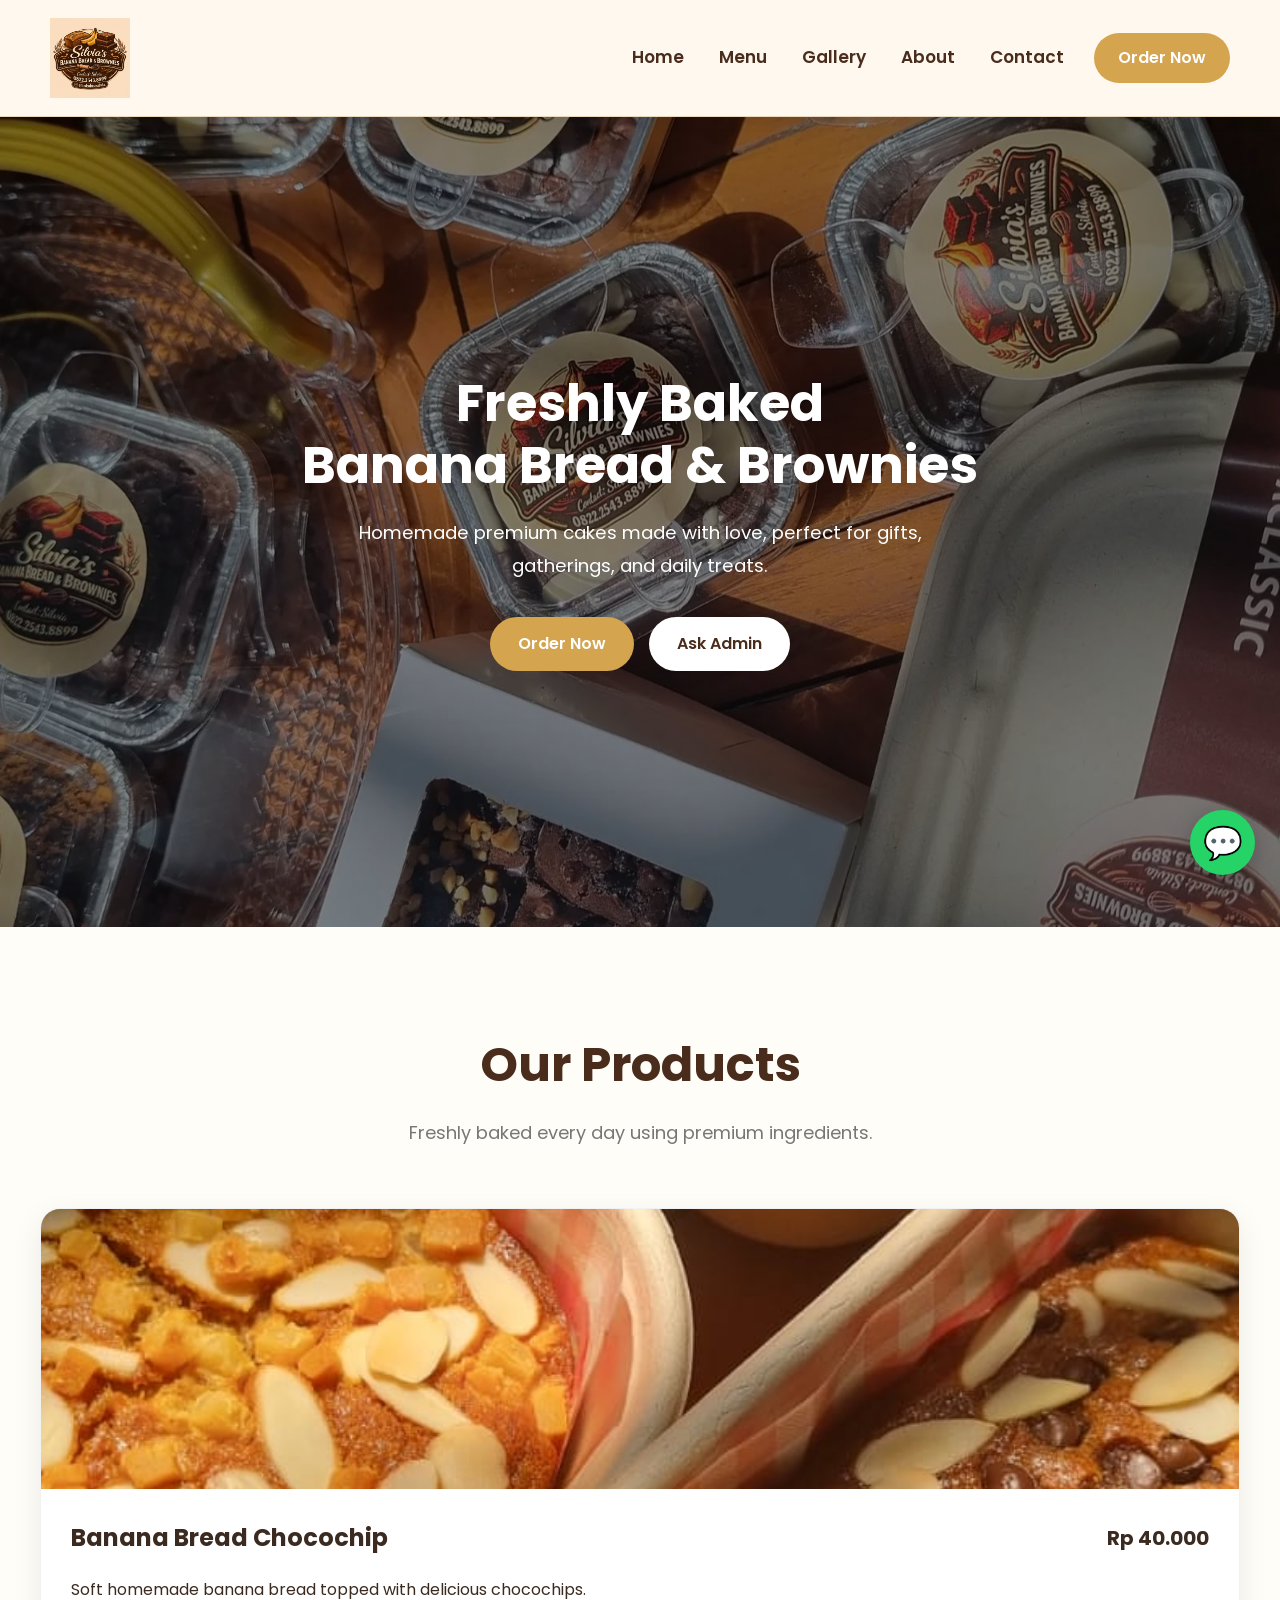
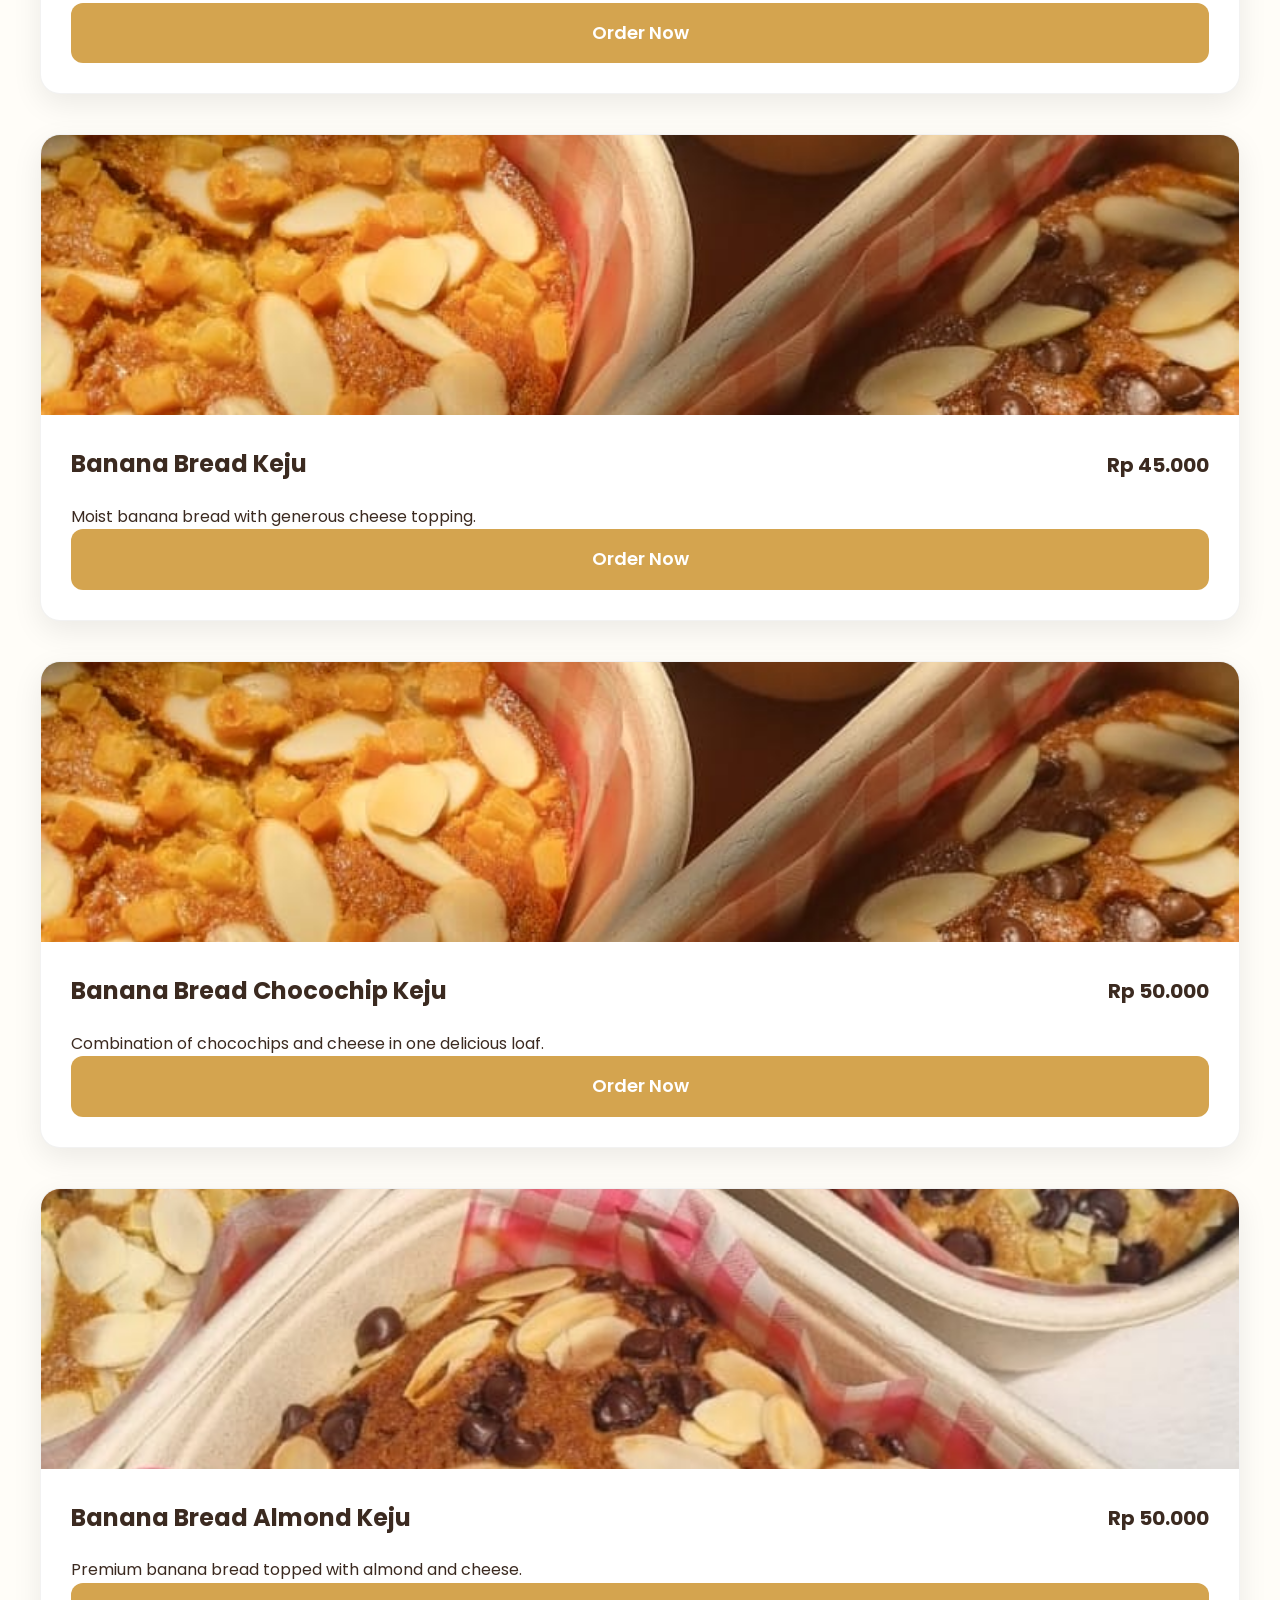
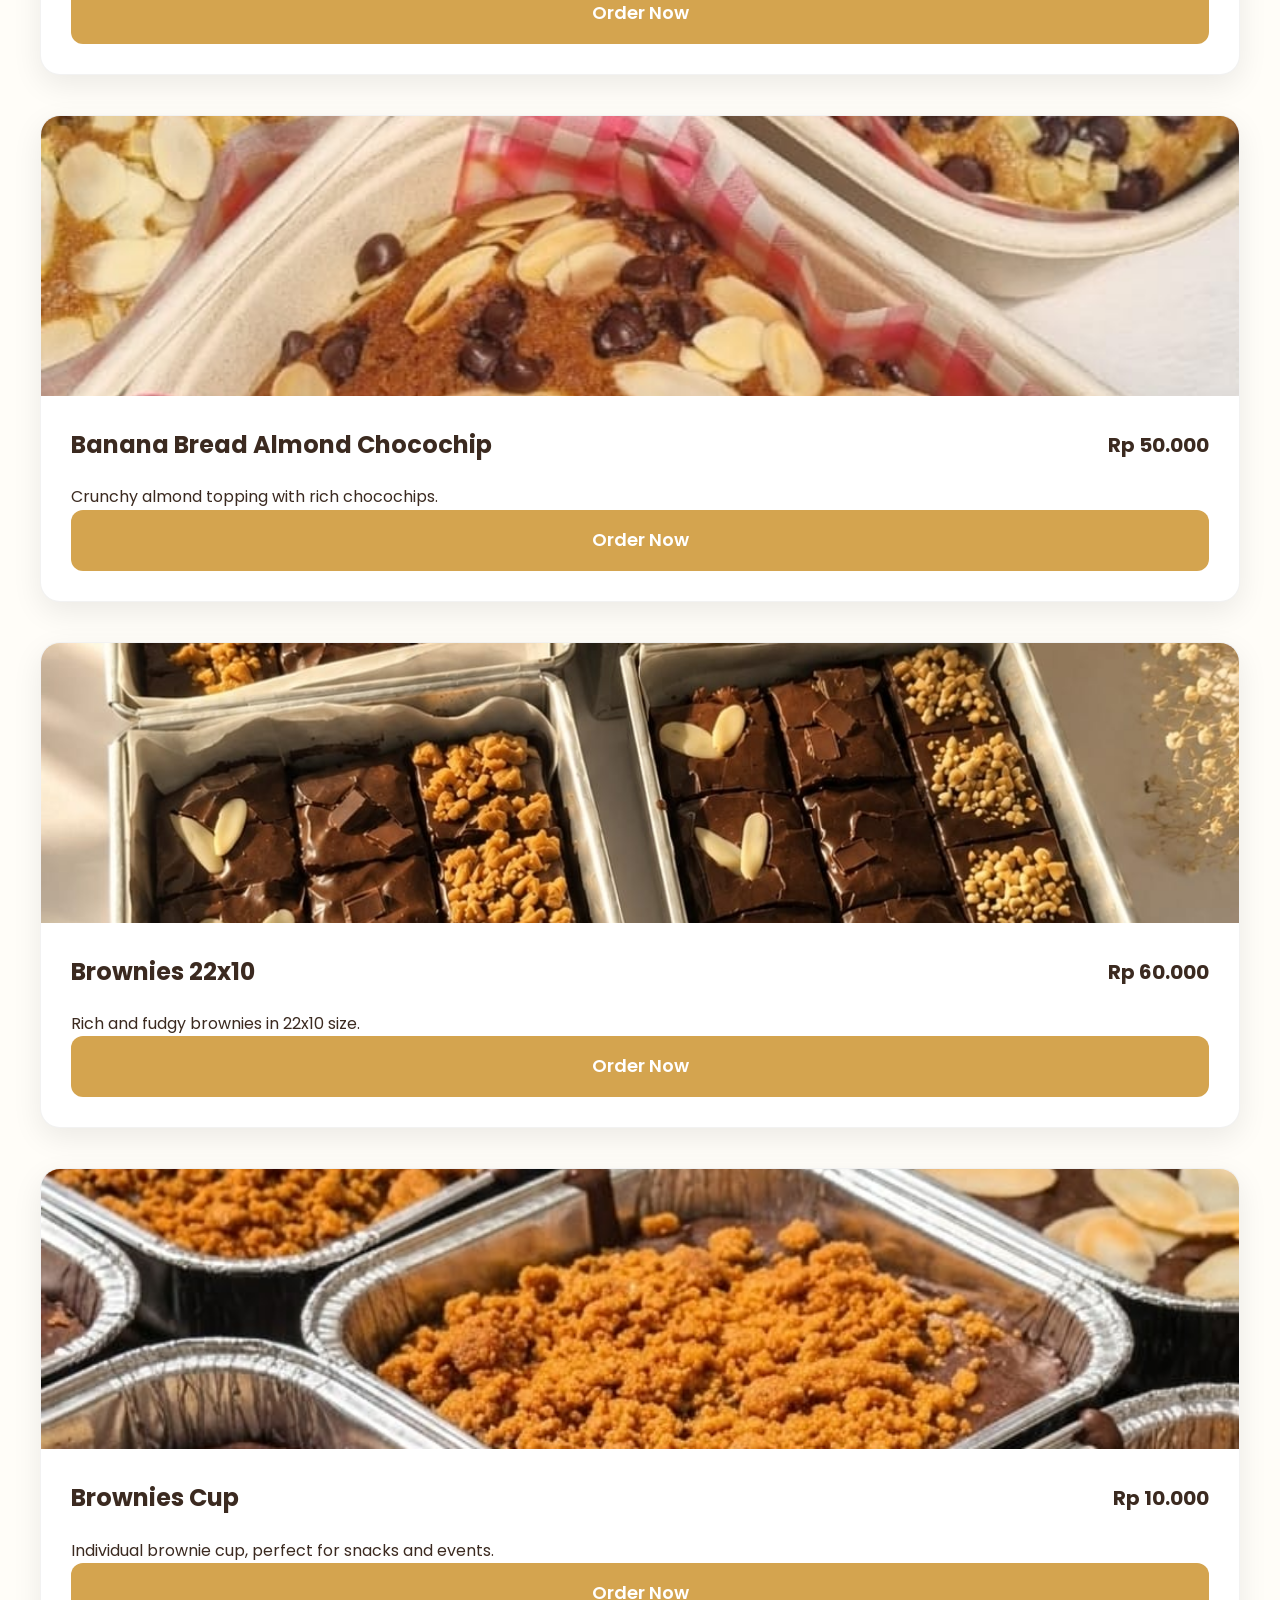
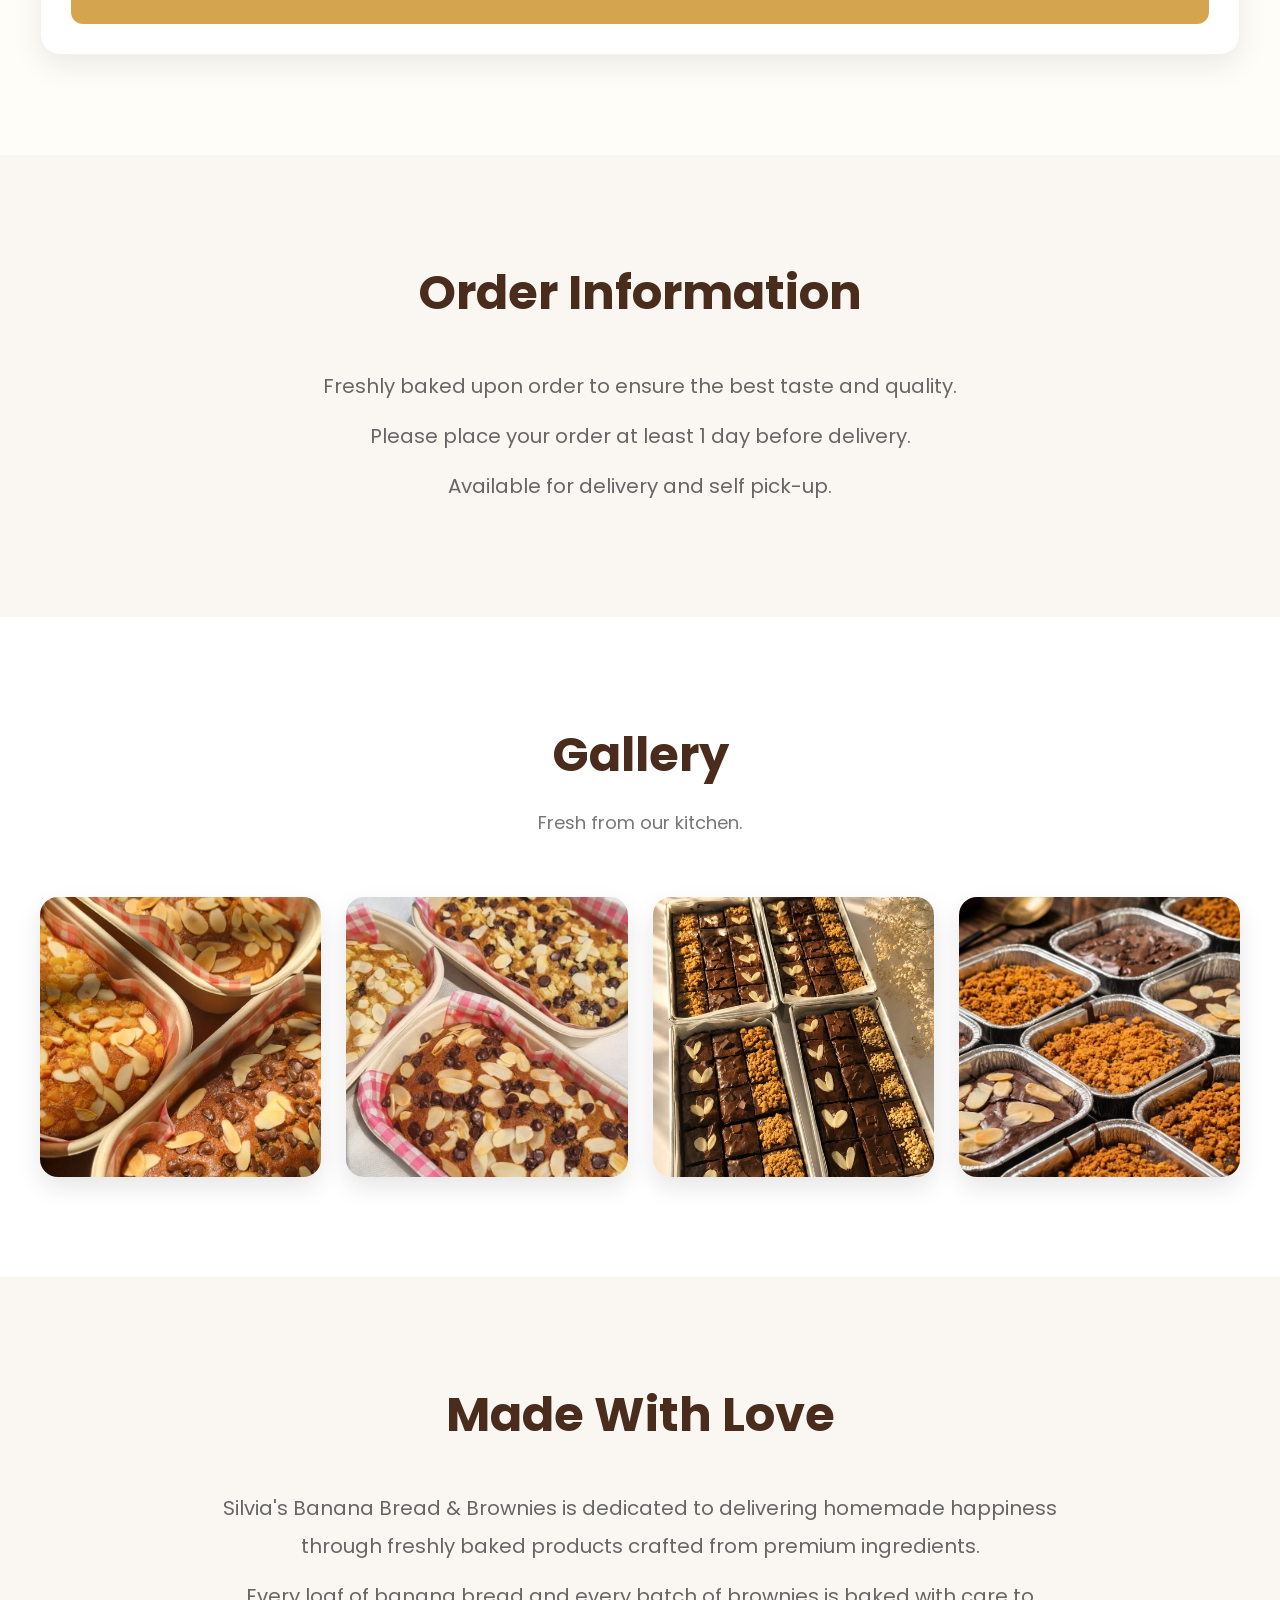
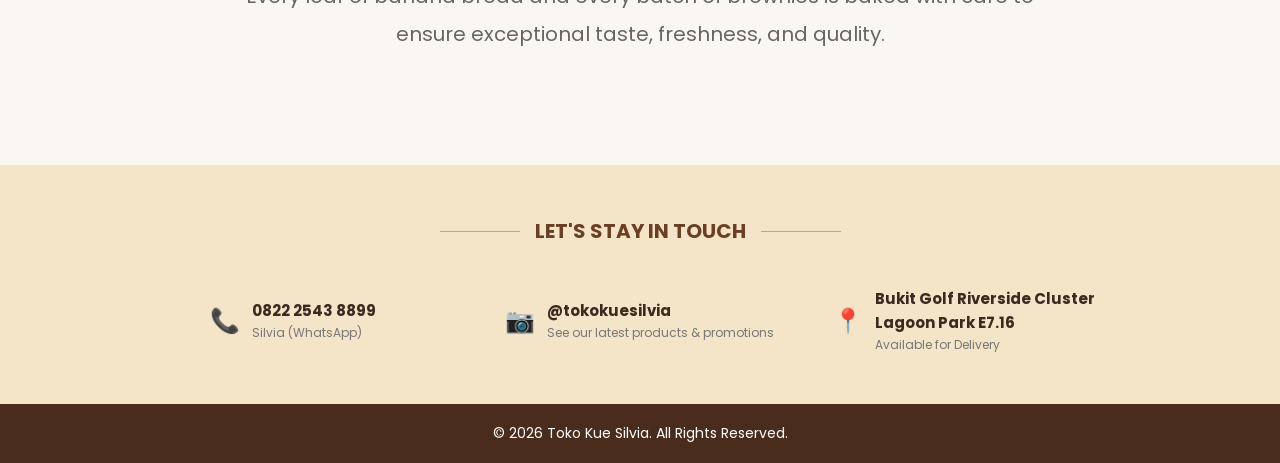
==== commit 311eaeab: "Update index.html" ====
--- a/index.html
+++ b/index.html
@@ -84,7 +84,7 @@
 
 <div class="section-title">
 
-<h2>Our Best Sellers</h2>
+<h2>Our Products</h2>
 
 <p>
 Freshly baked every day using premium ingredients.
--- a/styles.css
+++ b/styles.css
@@ -94,7 +94,7 @@
 rgba(0,0,0,.45),
 rgba(0,0,0,.45)
 ),
-url("hero-banner.jpg");
+url("hero-banner.jpeg");
 
 background-size:cover;
 background-position:center;
